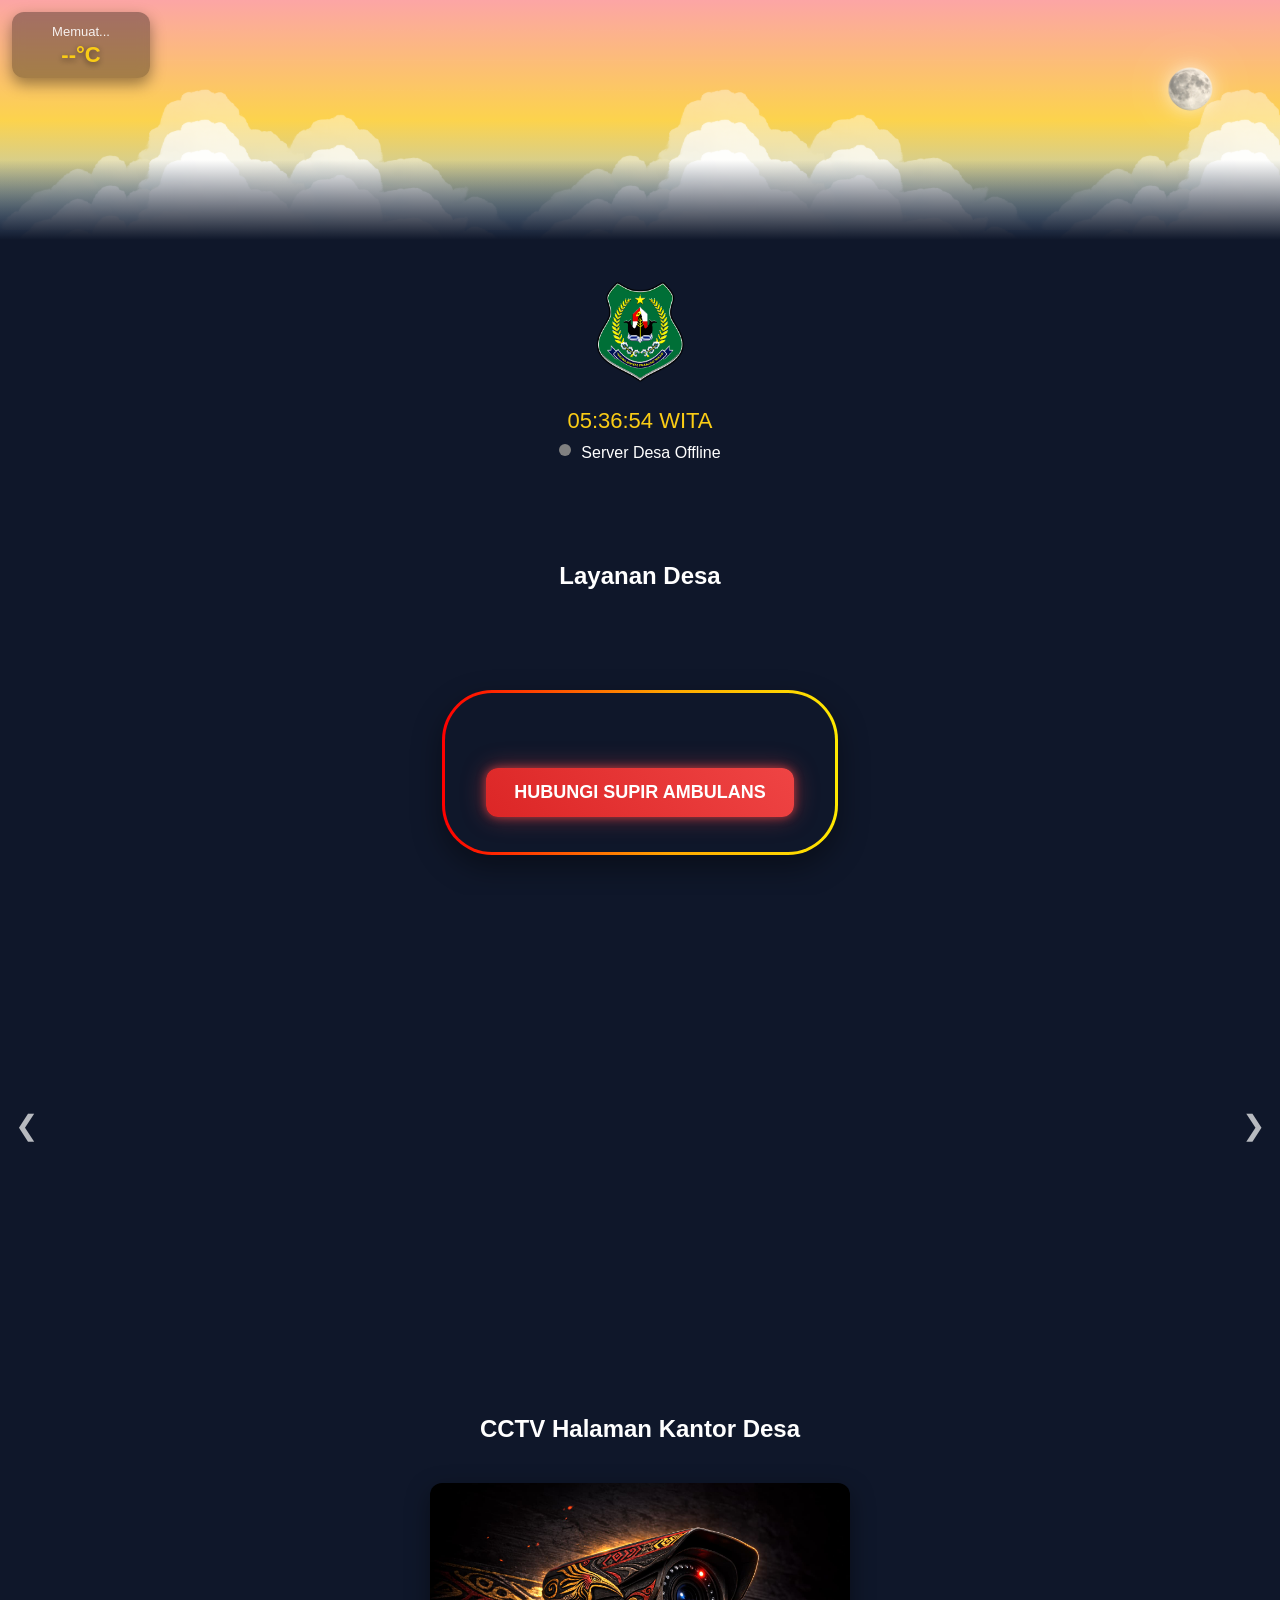
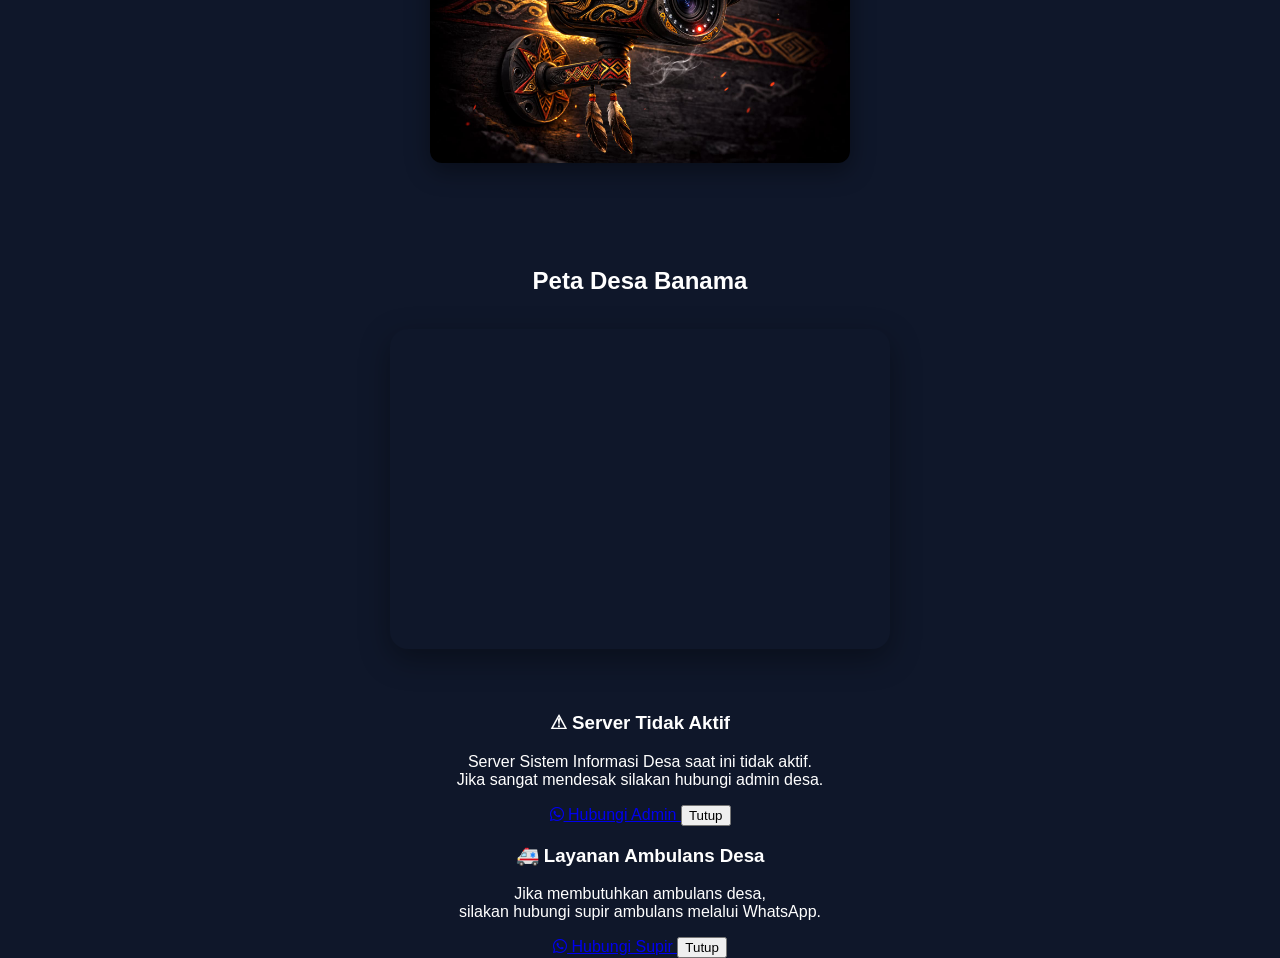
==== index.html @ 16153843 "Add files via upload" ====
<!DOCTYPE html>
<html lang="id">

<head>
<link href="https://fonts.googleapis.com/css2?family=Bebas+Neue&display=swap" rel="stylesheet">
<link href="https://fonts.googleapis.com/css2?family=Poppins:wght@400;600;700&display=swap" rel="stylesheet">

<meta charset="UTF-8">
<meta name="viewport" content="width=device-width, initial-scale=1.0">

<title>Portal Desa Banama</title>

<link rel="stylesheet" href="css/style.css">
<link rel="stylesheet" href="css/ambulance.css">

<link rel="stylesheet"
href="https://cdnjs.cloudflare.com/ajax/libs/font-awesome/6.5.0/css/all.min.css">

</head>

<body>

<!-- SMART SKY -->
<div id="sky">

<div id="weather-widget">
<div id="weather-text">Memuat...</div>
<div id="temperature">--°C</div>
</div>

<img src="assets/img/sun.webp" id="sun">
<img src="assets/img/moon.webp" id="moon">

<div class="cloud cloud-back"></div>
<div class="cloud cloud-mid"></div>
<div class="cloud cloud-front"></div>

<div id="rain"></div>
<div id="lightning"></div>
<div id="stars"></div>

</div>

<!-- HEADER -->

<header class="hero fade-up">

<a href="#" id="logoAdmin">
<img src="assets/img/logo.png" id="logo" width="150">
</a>

<h1 id="desaTitle"></h1>

<p id="desaSlogan"></p>

<div id="jam-wita"></div>

<div class="server-status">
    <span id="server-lamp" class="server-offline"></span>
    <span id="server-text">Cek server...</span>
</div>

</header>

<!-- DASHBOARD -->

<section class="dashboard fade-up">

<h2 class="section-title">
Layanan Desa
</h2>

<div class="app-grid" id="appGrid"></div>


<div id="login-menu" class="login-menu">

<a href="https://desa.banama.my.id/siteman">
Login Admin
</a>

<a href="https://desa.banama.my.id/layanan">
Login Warga
</a>

</div>

</section>

<!-- AMBULANCE -->

<section class="ambulance-section fade-up">

<div id="ambulance-banner">

    <h3 id="ambulanceTitle"></h3>
    <p id="ambulanceText"></p>

<button id="call-ambulance">
Hubungi Supir Ambulans
</button>

<audio id="ambulanceSound">
<source src="assets/sound/siren.mp3" type="audio/mpeg">
</audio>

</div>

</section>

<!-- BANNER -->

<section class="banner-slider">

    <div class="slides" id="bannerSlides"></div>

<div class="slider-arrow left">&#10094;</div>
<div class="slider-arrow right">&#10095;</div>

<div class="dots"></div>

</section>

<!-- BERITA -->

<section id="berita" class="fade-up">

<h2 class="section-title">
Berita Desa
</h2>

<div id="berita-list"></div>

</section>

<!-- CCTV -->

<section id="cctv" class="fade-up">

<h2 class="section-title">
CCTV Halaman Kantor Desa
</h2>

<img src="assets/img/cctv-placeholder.jpg">

</section>

<!-- PETA -->

<section id="peta" class="fade-up">

<h2 class="section-title">
Peta Desa Banama
</h2>

<iframe
src="https://www.google.com/maps?q=Banama,Kapuas,Kalimantan%20Tengah&output=embed">
</iframe>

</section>

<footer class="fade-up">

    <p id="footerText"></p>
    <p id="copyright"></p>

</footer>

<div id="adminPopup" class="popup-admin">

<div class="popup-box">

<h3>⚠ Server Tidak Aktif</h3>

<p>
Server Sistem Informasi Desa saat ini tidak aktif.<br>
Jika sangat mendesak silakan hubungi admin desa.
</p>

<div class="popup-buttons">

<a href="https://wa.me/6285248555550" class="wa-admin">
<i class="fa-brands fa-whatsapp"></i> Hubungi Admin
</a>

<button class="close-popup" id="closePopup">
Tutup
</button>

</div>

</div>

</div>

<div id="ambulancePopup" class="popup-admin">

<div class="popup-box">

<h3>🚑 Layanan Ambulans Desa</h3>

<p>
Jika membutuhkan ambulans desa,<br>
silakan hubungi supir ambulans melalui WhatsApp.
</p>

<div class="popup-buttons">

<a href="https://wa.me/6285248555550" class="wa-admin">
<i class="fa-brands fa-whatsapp"></i> Hubungi Supir
</a>

<button class="close-popup" id="closeAmbulance">
Tutup
</button>

</div>

</div>

</div>

<audio id="banamaSong">
<source src="assets/sound/Banama_Desa_Tercinta.mp3" type="audio/mpeg">
</audio>

<script src="js/settings.js"></script>
<script src="js/app-loader.js"></script>

<script src="js/main.js"></script>
<script src="js/server.js"></script>
<script src="js/berita.js"></script>
<script src="js/scroll.js"></script>
<script src="js/cuaca.js"></script>

</body>
</html>
---- css/style.css ----
/* =========================
SMART SKY
========================= */
#sky{
position:relative;
height:240px;
transition:background 8s linear;
background:linear-gradient(
to bottom,
#6db7ff 0%,
#8ecaff 25%,
#6aa4e8 45%,
#3f6fb3 65%,
#1e3a6d 85%,
#0f172a 100%
);

overflow:hidden;
}
#sky::after{
content:"";
position:absolute;
bottom:0;
left:0;
width:100%;
height:80px;

background:linear-gradient(
to bottom,
rgba(15,23,42,0),
rgba(15,23,42,1)
);
}

/* matahari */

#sun{
position:absolute;
width:70px;

left:0;
top:0;

filter:drop-shadow(0 0 25px #facc15);
transition:all 2s linear;
}

/* bulan */

#moon{
position:absolute;
width:60px;
border-radius:50%;

filter:
drop-shadow(0 0 8px rgba(255,255,255,0.6))
drop-shadow(0 0 20px rgba(255,255,255,0.3));

opacity:0.9;
}

/* =========================
CLOUD LAYERS
========================= */

.cloud{
position:absolute;
width:220%;
height:200px; /* dinaikkan supaya awan tidak terpotong */

background:url('../assets/img/cloud.webp') repeat-x;
background-size:520px;
mix-blend-mode:screen;
opacity:0;
filter:blur(0.5px);
}

/* awan belakang */

.cloud-back{
top:30px;
animation:cloudRight 180s linear infinite;
opacity:0.4;
}

/* awan tengah */

.cloud-mid{
top:60px;
animation:cloudLeft 120s linear infinite;
opacity:0.7;
}

/* awan depan */

.cloud-front{
top:90px;
animation:cloudRight 70s linear infinite;
opacity:0.9;
}

/* arah kiri */

@keyframes cloudLeft{
0%{transform:translateX(0)}
100%{transform:translateX(-50%)}
}

/* arah kanan */

@keyframes cloudRight{
0%{transform:translateX(-50%)}
100%{transform:translateX(0)}
}

/* bintang */

#stars{
position:absolute;
width:100%;
height:100%;
display:none;
}
#rain{
position:absolute;
width:100%;
height:100%;
display:none;
pointer-events:none;
filter:brightness(0.6);
}

.raindrop{
position:absolute;
width:2px;
height:12px;
background:rgba(255,255,255,0.6);
animation:rainFall linear infinite;
}

@keyframes rainFall{

0%{transform:translateY(-100px)}
100%{transform:translateY(300px)}

}

/* =========================
BODY
========================= */

body{
font-family:Arial;
margin:0;
background:#0f172a;
color:white;
text-align:center;
}

.logo{
width:90px;
margin-top:20px;
}
.hero{
padding:40px 20px;
}

#jam-wita{
font-size:22px;
margin-top:10px;
color:#facc15;
}

/* =========================
SERVER STATUS
========================= */

.server-status{
display:flex;
justify-content:center;
gap:10px;
margin-top:10px;
}

#server-lamp{
width:12px;
height:12px;
border-radius:50%;
background:gray;
}

.server-online{
background:#22c55e;
}

.server-offline{
background:#ef4444;
}

/* =========================
DASHBOARD
========================= */

.dashboard{
padding:40px 20px;
}

.app-grid{
display:grid;
grid-template-columns:repeat(3,1fr);
gap:20px;
max-width:500px;
margin:auto;
}

.app-card{
background:white;
color:black;
padding:20px;
border-radius:15px;
text-decoration:none;
display:flex;
flex-direction:column;
align-items:center;
gap:8px;
}

.app-card img{
width:40px;
}

.login-menu{
display:none;
margin-top:20px;
}

.login-menu a{
display:block;
background:#0ea5e9;
color:white;
padding:10px;
margin:6px auto;
width:200px;
border-radius:10px;
text-decoration:none;
}


/* =========================
BERITA
========================= */

#berita{
padding:40px 20px;
}

#berita-list{
display:grid;
gap:20px;
}

.berita-item{
background:white;
color:black;
padding:20px;
border-radius:10px;
}

/* =========================
PETA
========================= */

#peta iframe{
width:100%;
height:350px;
border:0;
}



/* =========================
SCROLL ANIMATION
========================= */

.fade-left{
opacity:0;
transform:translateX(-80px);
transition:all .8s ease;
}

.fade-right{
opacity:0;
transform:translateX(80px);
transition:all .8s ease;
}

.fade-up{
opacity:0;
transform:translateY(80px);
transition:all .8s ease;
}

.show{
opacity:1;
transform:translateX(0) translateY(0);
}

/* =========================
RESPONSIVE HP
========================= */

@media(max-width:600px){

.app-grid{
grid-template-columns:repeat(2,1fr);
}

.slides img{
height:auto;
}
.banner-slider::-webkit-scrollbar{
display:none;
}
}
#lightning{
position:absolute;
top:0;
left:0;
width:100%;
height:100%;
pointer-events:none;
background:white;
opacity:0;
}

.flash{
animation:lightningFlash 0.3s ease;
}

@keyframes lightningFlash{

0%{opacity:0}
40%{opacity:0.9}
100%{opacity:0}

}
/* =========================
WEATHER WIDGET
========================= */

#weather-widget{
position:absolute;
top:12px;
left:12px;

background:rgba(0,0,0,0.35);
padding:10px 14px;

border-radius:12px;

backdrop-filter:blur(6px);

color:white;
font-family:Arial;

box-shadow:0 6px 15px rgba(0,0,0,0.4);

z-index:20;

min-width:110px;
}

/* nama desa */
#desa-name{
font-size:13px;
font-weight:600;
opacity:0.85;
}

/* kondisi */
#weather-text{
font-size:13px;
margin-top:2px;
opacity:0.9;
}

/* suhu */
#temperature{
font-size:22px;
font-weight:bold;
margin-top:3px;

color:#facc15;

text-shadow:0 2px 6px rgba(0,0,0,0.5);
}
/* area logo */

#logo-area{
display:flex;
justify-content:center;
align-items:center;
gap:15px;
margin-top:20px;
}

/* logo desa */

#logo{
width:90px;
}

/* burung kalteng */

#burung-kalteng{
width:80px;
opacity:0.95;
}


/* =========================
BANNER SLIDER
========================= */

.banner-slider{
width:100%;
height:460px;
position:relative;
overflow:hidden;

/* samakan dengan background web */

background:#0f172a;
}

.slides{
position:relative;
width:100%;
height:100%;
}

.slides img{
position:absolute;
top:0;
left:0;

width:100%;
height:100%;

object-fit:contain;

opacity:0;
transition:opacity 1s ease;
}

.slides img.active{
opacity:1;
}

/* =========================
SLIDER DOTS
========================= */

.dots{
position:absolute;
bottom:15px;
left:50%;
transform:translateX(-50%);
display:flex;
gap:8px;
}

.dot{
width:10px;
height:10px;
border-radius:50%;
background:rgba(255,255,255,0.4);
cursor:pointer;
transition:0.3s;
}

.dot.active{
background:white;
transform:scale(1.2);
}/* =========================
SLIDER ARROW
========================= */

.slider-arrow{
position:absolute;
top:50%;
transform:translateY(-50%);
font-size:28px;   /* lebih kecil */
color:white;
cursor:pointer;
user-select:none;
z-index:5;
transition:0.2s;
opacity:0.7;
}

/* posisi */

.slider-arrow.left{
left:15px;
}

.slider-arrow.right{
right:15px;
}

/* hover halus */

.slider-arrow:hover{
opacity:1;
transform:translateY(-50%) scale(1.15);
}
/* =========================
AMBULANCE BUTTON
========================= */

#call-ambulance{

background:linear-gradient(45deg,#dc2626,#ef4444);

color:white;

border:none;

padding:14px 28px;

border-radius:12px;

font-size:18px;

font-weight:700;

text-transform:uppercase;

cursor:pointer;

box-shadow:
0 0 10px rgba(239,68,68,0.7),
0 0 25px rgba(239,68,68,0.4);

animation:ambulancePulse 1.6s infinite;

}

/* tombol WA disembunyikan dulu */

#wa-btn{

display:none;

margin-top:15px;

background:#16a34a;

color:white;

padding:12px 26px;

border-radius:10px;

text-decoration:none;

font-weight:bold;

display:none;

}

/* animasi denyut */

@keyframes ambulancePulse{

0%{
transform:scale(1);
}

50%{
transform:scale(1.06);
}

100%{
transform:scale(1);
}

}
/* =========================
CCTV
========================= */

#cctv{
padding:40px 20px;
text-align:center;
}

#cctv img{

width:100%;
max-width:420px;

border-radius:12px;

box-shadow:0 8px 25px rgba(0,0,0,0.4);

margin-top:20px;

}
/* =========================
AMBULANCE DRIVE
========================= */

#ambulance{

position:fixed;

bottom:20px;

/* mulai dari luar kanan layar */

right:-150px;

z-index:50;

animation:ambulanceRun 12s linear infinite;

}

/* ukuran gambar */

#ambulance img{

width:90px;

filter:drop-shadow(0 0 8px red);

}

/* animasi jalan */

@keyframes ambulanceRun{

0%{
right:-150px;
}

100%{
right:110%;
}

}
/* =========================
PETA DESA
========================= */

#peta{

padding:40px 20px;

text-align:center;

}

#peta iframe{

width:100%;

max-width:500px;

height:320px;

border:0;

border-radius:18px;

box-shadow:
0 10px 30px rgba(0,0,0,0.35);

overflow:hidden;

margin-top:15px;

}

/* tombol buka maps */

#peta a{

display:inline-block;

margin-top:12px;

background:#2563eb;

color:white;

padding:10px 18px;

border-radius:10px;

text-decoration:none;

font-weight:600;

box-shadow:0 5px 15px rgba(0,0,0,0.3);

}
---- css/ambulance.css ----
/* =========================
AMBULANCE RGB BORDER
========================= */

#ambulance-banner{
position:relative;

max-width:340px;
margin:40px auto;

padding:35px 25px;

border-radius:50px;

color:white;

font-family:'Poppins',sans-serif;

text-align:center;

background:#0f172a;

border:3px solid transparent;

/* RGB border */

background-image:
linear-gradient(#0f172a,#0f172a),
linear-gradient(
90deg,
red,
orange,
yellow,
lime,
cyan,
blue,
violet,
red
);

background-origin:border-box;
background-clip:padding-box,border-box;

background-size:100% 100%,400% 100%;

animation:rgbBorder 6s linear infinite;

box-shadow:0 12px 30px rgba(0,0,0,0.4);
}

@keyframes rgbBorder{

0%{
background-position:0 0,0% 50%;
}

100%{
background-position:0 0,400% 50%;
}

}

/* teks */

#ambulance-banner{
font-family:'Poppins',sans-serif;
}

/* judul */

#ambulance-banner h3{

font-size:30px;

font-weight:700;

letter-spacing:1px;

margin-bottom:18px;

}

/* isi */

#ambulance-banner p{

font-size:20px;

line-height:1.7;

opacity:0.9;

margin-bottom:25px;

}

/* tombol */

#ambulance-banner a{

font-size:18px;

font-weight:600;

padding:14px 28px;

}
/* =========================
AMBULANCE TITLE FONT
========================= */

#ambulance-banner h3{

font-family:'Bebas Neue',sans-serif;

font-size:40px;

letter-spacing:2px;

text-transform:uppercase;

margin-bottom:18px;

}
/* =========================
AMBULANCE TITLE SIREN
========================= */

#ambulance-banner h3{

font-family:'Bebas Neue',sans-serif;

font-size:40px;

letter-spacing:2px;

text-transform:uppercase;

margin-bottom:18px;

animation:ambulanceLight 1.2s infinite;

}

/* efek lampu ambulans */

@keyframes ambulanceLight{

0%{
color:white;
text-shadow:
0 0 5px red,
0 0 10px red,
0 0 20px red;
}

50%{
color:white;
text-shadow:
0 0 5px #00eaff,
0 0 10px #00eaff,
0 0 20px #00eaff;
}

100%{
color:white;
text-shadow:
0 0 5px red,
0 0 10px red,
0 0 20px red;
}

}
/* =========================
AMBULANCE BUTTON ANIMATION
========================= */

#ambulance-banner a{

display:inline-block;

font-family:'Poppins',sans-serif;

font-size:18px;

font-weight:700;

text-transform:uppercase;

letter-spacing:1px;

padding:14px 30px;

border-radius:12px;

text-decoration:none;

color:white;

background:linear-gradient(45deg,#dc2626,#ef4444);

box-shadow:
0 0 10px rgba(239,68,68,0.7),
0 0 25px rgba(239,68,68,0.5);

animation:ambulancePulse 1.6s infinite;

transition:all 0.3s ease;

}

/* efek hover */

#ambulance-banner a:hover{

transform:scale(1.08);

box-shadow:
0 0 20px rgba(239,68,68,0.9),
0 0 40px rgba(239,68,68,0.7);

}

/* animasi denyut */

@keyframes ambulancePulse{

0%{
transform:scale(1);
box-shadow:
0 0 8px rgba(239,68,68,0.6),
0 0 20px rgba(239,68,68,0.4);
}

50%{
transform:scale(1.06);
box-shadow:
0 0 18px rgba(239,68,68,1),
0 0 35px rgba(239,68,68,0.8);
}

100%{
transform:scale(1);
box-shadow:
0 0 8px rgba(239,68,68,0.6),
0 0 20px rgba(239,68,68,0.4);
}

}
/* =========================
WA BUTTON HIDDEN
========================= */

#wa-btn{
display:none;
}
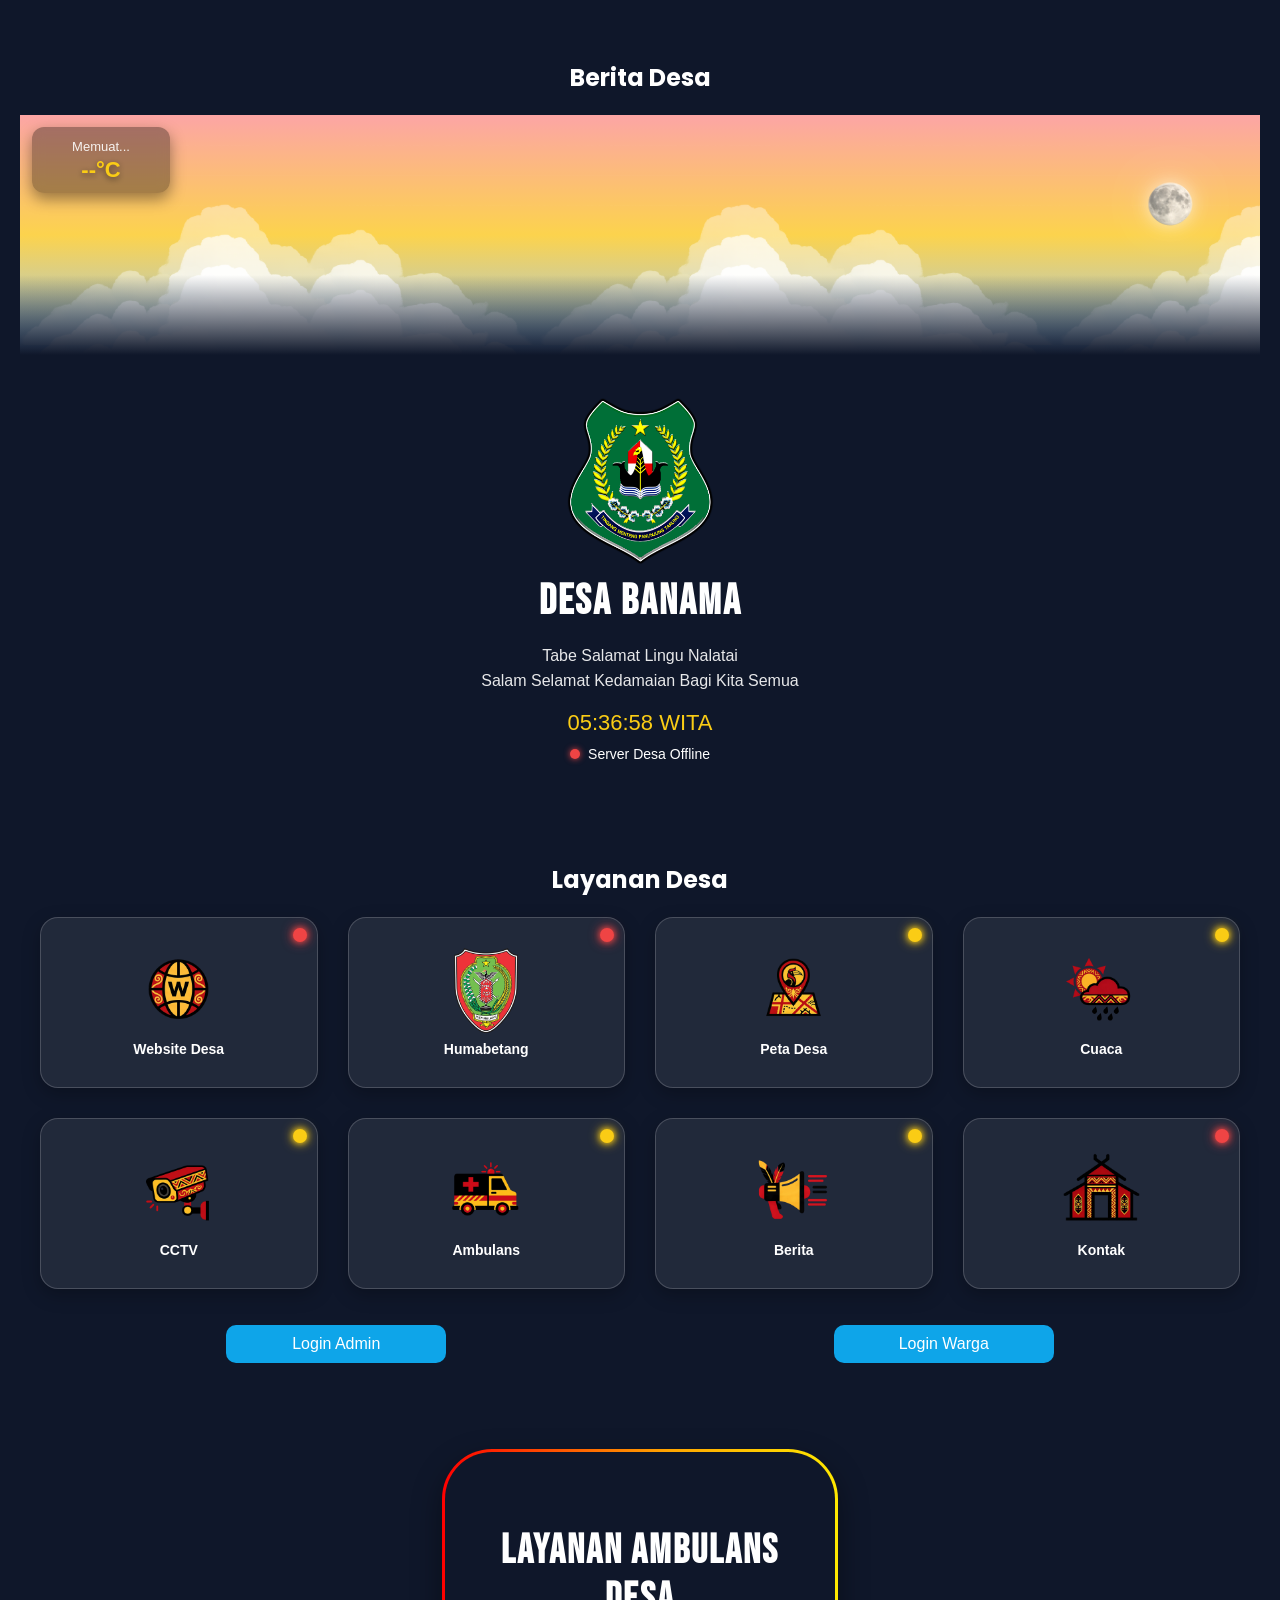
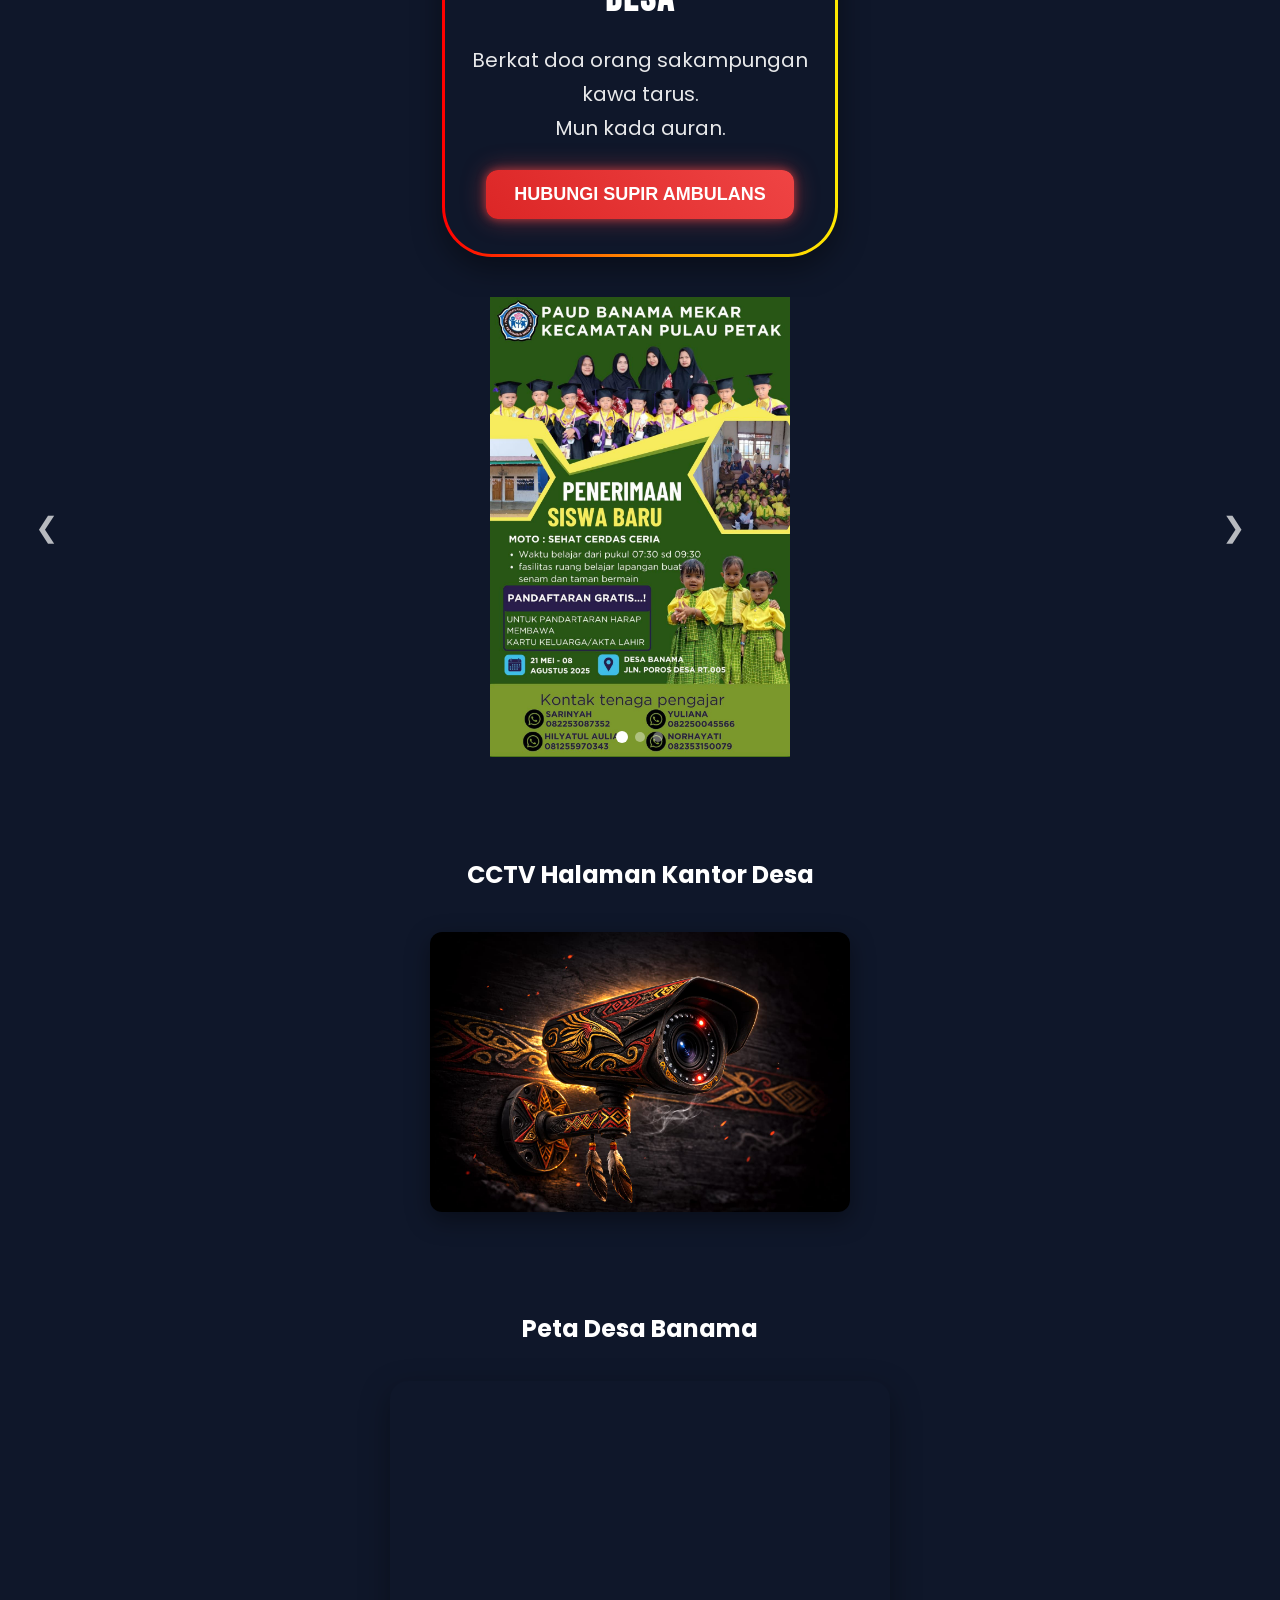
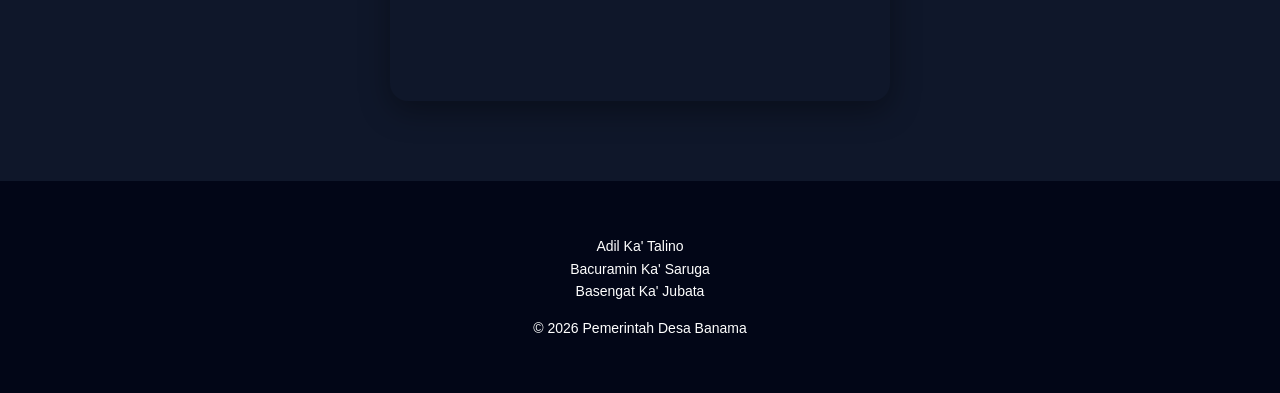
==== commit c1f1b5a4: "Update index.html" ====
--- a/index.html
+++ b/index.html
@@ -1,4 +1,11 @@
-<!DOCTYPE html>
+
+<!-- BERITA -->
+
+<section id="berita" class="fade-up">
+
+<h2 class="section-title">
+Berita Desa
+</h2><!DOCTYPE html>
 <html lang="id">
 
 <head>
@@ -121,13 +128,6 @@
 
 </section>
 
-<!-- BERITA -->
-
-<section id="berita" class="fade-up">
-
-<h2 class="section-title">
-Berita Desa
-</h2>
 
 <div id="berita-list"></div>
 
@@ -226,12 +226,11 @@
 
 <script src="js/settings.js"></script>
 <script src="js/app-loader.js"></script>
-
 <script src="js/main.js"></script>
 <script src="js/server.js"></script>
 <script src="js/berita.js"></script>
 <script src="js/scroll.js"></script>
 <script src="js/cuaca.js"></script>
-
+<script src="js/clock.js"></script>
 </body>
-</html>+</html>
--- a/css/style.css
+++ b/css/style.css
@@ -171,32 +171,52 @@
 color:#facc15;
 }
 
-/* =========================
-SERVER STATUS
-========================= */
-
-.server-status{
-display:flex;
-justify-content:center;
-gap:10px;
-margin-top:10px;
-}
-
-#server-lamp{
-width:12px;
-height:12px;
-border-radius:50%;
-background:gray;
-}
-
-.server-online{
-background:#22c55e;
-}
-
-.server-offline{
-background:#ef4444;
-}
-
+
+/* =========================
+STATUS LAYANAN (CARD)
+========================= */
+
+.app-card{
+    position:relative;
+    }
+    
+    .card-status{
+    position:absolute;
+    top:10px;
+    right:10px;
+    
+    width:14px;
+    height:14px;
+    
+    border-radius:50%;
+    
+    background:#9ca3af;
+    
+    box-shadow:0 0 0 2px white;
+    
+    pointer-events:none;
+    }
+    
+    .card-online{
+    background:#22c55e;
+    box-shadow:
+    0 0 6px #22c55e,
+    0 0 12px #22c55e;
+    }
+    
+    .card-warning{
+    background:#facc15;
+    box-shadow:
+    0 0 6px #facc15,
+    0 0 12px #facc15;
+    }
+    
+    .card-offline{
+    background:#ef4444;
+    box-shadow:
+    0 0 6px #ef4444,
+    0 0 12px #ef4444;
+    }
 /* =========================
 DASHBOARD
 ========================= */
@@ -214,19 +234,39 @@
 }
 
 .app-card{
-background:white;
-color:black;
-padding:20px;
-border-radius:15px;
-text-decoration:none;
-display:flex;
-flex-direction:column;
-align-items:center;
-gap:8px;
-}
+
+    background:rgba(255,255,255,0.08);
+    
+    backdrop-filter:blur(12px);
+    -webkit-backdrop-filter:blur(12px);
+    
+    border:1px solid rgba(255,255,255,0.18);
+    
+    color:white;
+    
+    padding:20px;
+    border-radius:16px;
+    
+    text-decoration:none;
+    
+    display:flex;
+    flex-direction:column;
+    align-items:center;
+    gap:8px;
+    
+    box-shadow:
+    0 10px 25px rgba(0,0,0,0.35);
+    
+    transition:transform .15s ease,
+    box-shadow .15s ease;
+    
+    }
 
 .app-card img{
-width:40px;
+width:75px;
+height:75px;
+object-fit:contain;
+gap:12px;
 }
 
 .login-menu{
@@ -245,7 +285,6 @@
 text-decoration:none;
 }
 
-
 /* =========================
 BERITA
 ========================= */
@@ -275,8 +314,6 @@
 height:350px;
 border:0;
 }
-
-
 
 /* =========================
 SCROLL ANIMATION
@@ -416,7 +453,6 @@
 width:80px;
 opacity:0.95;
 }
-
 
 /* =========================
 BANNER SLIDER
@@ -609,49 +645,7 @@
 margin-top:20px;
 
 }
-/* =========================
-AMBULANCE DRIVE
-========================= */
-
-#ambulance{
-
-position:fixed;
-
-bottom:20px;
-
-/* mulai dari luar kanan layar */
-
-right:-150px;
-
-z-index:50;
-
-animation:ambulanceRun 12s linear infinite;
-
-}
-
-/* ukuran gambar */
-
-#ambulance img{
-
-width:90px;
-
-filter:drop-shadow(0 0 8px red);
-
-}
-
-/* animasi jalan */
-
-@keyframes ambulanceRun{
-
-0%{
-right:-150px;
-}
-
-100%{
-right:110%;
-}
-
-}
+
 /* =========================
 PETA DESA
 ========================= */
@@ -708,3 +702,359 @@
 box-shadow:0 5px 15px rgba(0,0,0,0.3);
 
 }
+/* =========================
+RESPONSIVE
+========================= */
+
+/* TABLET */
+@media (min-width:700px){
+
+.app-grid{
+grid-template-columns:repeat(3,1fr);
+max-width:700px;
+}
+
+}
+
+/* PC / LAPTOP / TV */
+@media (min-width:900px){
+
+.app-grid{
+grid-template-columns:repeat(4,1fr);
+max-width:1200px;
+gap:30px;
+}
+
+.app-card{
+padding:30px;
+border-radius:18px;
+}
+
+.app-card img{
+width:85px;
+height:85px;
+}
+
+}
+
+/* LAYAR BESAR / TV */
+@media (min-width:1400px){
+
+.app-grid{
+grid-template-columns:repeat(5,1fr);
+max-width:1400px;
+}
+
+}
+/* =========================
+POPUP ADMIN MODERN
+========================= */
+
+#logoAdmin img{
+width:150px;
+}
+
+.popup-admin{
+display:none;
+position:fixed;
+top:0;
+left:0;
+
+width:100vw;
+height:100vh;
+
+background:rgba(15,23,42,0.18);
+
+backdrop-filter:blur(10px);
+-webkit-backdrop-filter:blur(10px);
+
+justify-content:center;
+align-items:center;
+
+z-index:9999;
+
+/* supaya tidak ikut animasi elemen lain */
+transform:none !important;
+}
+.popup-box{
+
+background:rgba(15,23,42,0.65);
+
+backdrop-filter:blur(12px);
+-webkit-backdrop-filter:blur(12px);
+
+border:1px solid rgba(255,255,255,0.12);
+
+padding:30px;
+
+border-radius:20px;
+
+max-width:330px;
+
+text-align:center;
+
+box-shadow:
+0 20px 50px rgba(0,0,0,0.6);
+
+animation:popupFade 0.4s ease;
+
+}
+
+.popup-box h3{
+
+color:#facc15;
+
+font-size:22px;
+
+margin-top:0;
+
+}
+
+.popup-box p{
+
+font-size:14px;
+
+line-height:1.6;
+
+color:#e5e7eb;
+
+}
+
+.popup-buttons{
+
+display:flex;
+
+gap:10px;
+
+justify-content:center;
+
+margin-top:18px;
+
+flex-wrap:wrap;
+
+}
+
+.wa-admin{
+
+background:linear-gradient(45deg,#22c55e,#16a34a);
+
+padding:12px 18px;
+
+border-radius:12px;
+
+color:white;
+
+font-weight:bold;
+
+text-decoration:none;
+
+box-shadow:0 6px 18px rgba(34,197,94,0.5);
+
+}
+
+.close-popup{
+
+background:#374151;
+
+border:none;
+
+color:white;
+
+padding:10px 16px;
+
+border-radius:10px;
+
+cursor:pointer;
+
+}
+
+/* =========================
+STATUS LAYANAN
+========================= */
+
+.app-card{
+position:relative;
+}
+
+.service-status{
+position:absolute;
+
+top:10px;
+right:10px;
+
+width:14px;
+height:14px;
+
+border-radius:50%;
+
+background:#9ca3af;
+
+box-shadow:0 0 0 2px white;
+
+pointer-events:none;
+}
+
+.status-online{
+background:#22c55e;
+box-shadow:
+0 0 6px #22c55e,
+0 0 12px #22c55e;
+}
+
+.status-warning{
+background:#facc15;
+box-shadow:
+0 0 6px #facc15,
+0 0 12px #facc15;
+}
+
+.status-offline{
+background:#ef4444;
+box-shadow:
+0 0 6px #ef4444,
+0 0 12px #ef4444;
+}
+/* =========================
+CARD INTERACTION
+========================= */
+
+.app-card{
+
+transition:transform 0.15s ease,
+box-shadow 0.15s ease;
+
+box-shadow:
+0 6px 18px rgba(0,0,0,0.25);
+
+}
+
+/* hover desktop */
+
+.app-card:hover{
+
+transform:translateY(-4px);
+
+box-shadow:
+0 10px 25px rgba(0,0,0,0.35);
+
+}
+
+/* tekan HP */
+
+.app-card:active{
+
+transform:scale(0.96);
+
+box-shadow:
+0 3px 10px rgba(0,0,0,0.25);
+
+}
+
+footer{
+padding:40px 20px;
+background:#020617;
+margin-top:40px;
+font-size:14px;
+line-height:1.6;
+}
+
+h1{
+font-family:'Bebas Neue', sans-serif;
+font-size:42px;
+letter-spacing:2px;
+margin:10px 0;
+}
+
+.hero p{
+opacity:0.9;
+line-height:1.6;
+}
+
+.close-popup:hover{
+background:#4b5563;
+}
+
+.section-title{
+font-family:'Poppins',sans-serif;
+font-size:24px;
+}
+
+.app-card span{
+font-weight:600;
+font-size:14px;
+}
+.login-menu{
+    margin-top:30px;
+    display:flex;
+    gap:15px;
+    justify-content:center;
+    }
+
+    .berita-card{
+
+        display:flex;
+        gap:15px;
+        background:white;
+        border-radius:10px;
+        padding:10px;
+        margin-bottom:10px;
+        text-decoration:none;
+        color:#333;
+        
+        }
+        
+        .berita-card img{
+        
+        width:100px;
+        height:70px;
+        object-fit:cover;
+        border-radius:6px;
+        
+        }
+        
+        .berita-info h3{
+        
+        font-size:16px;
+        margin:0;
+        
+        }
+        
+        .berita-info p{
+        
+        font-size:12px;
+        color:gray;
+        
+        }
+      /* =========================
+SERVER STATUS
+========================= */
+
+.server-status{
+    display:flex;
+    justify-content:center;
+    align-items:center;
+    gap:8px;
+    margin-top:10px;
+    font-size:14px;
+    }
+    
+    #server-lamp{
+    width:10px;
+    height:10px;
+    border-radius:50%;
+    display:inline-block;
+    }
+    
+    /* server online */
+    
+    .server-online{
+    background:#22c55e;
+    box-shadow:0 0 6px #22c55e;
+    }
+    
+    /* server offline */
+    
+    .server-offline{
+    background:#ef4444;
+    box-shadow:0 0 6px #ef4444;
+    }
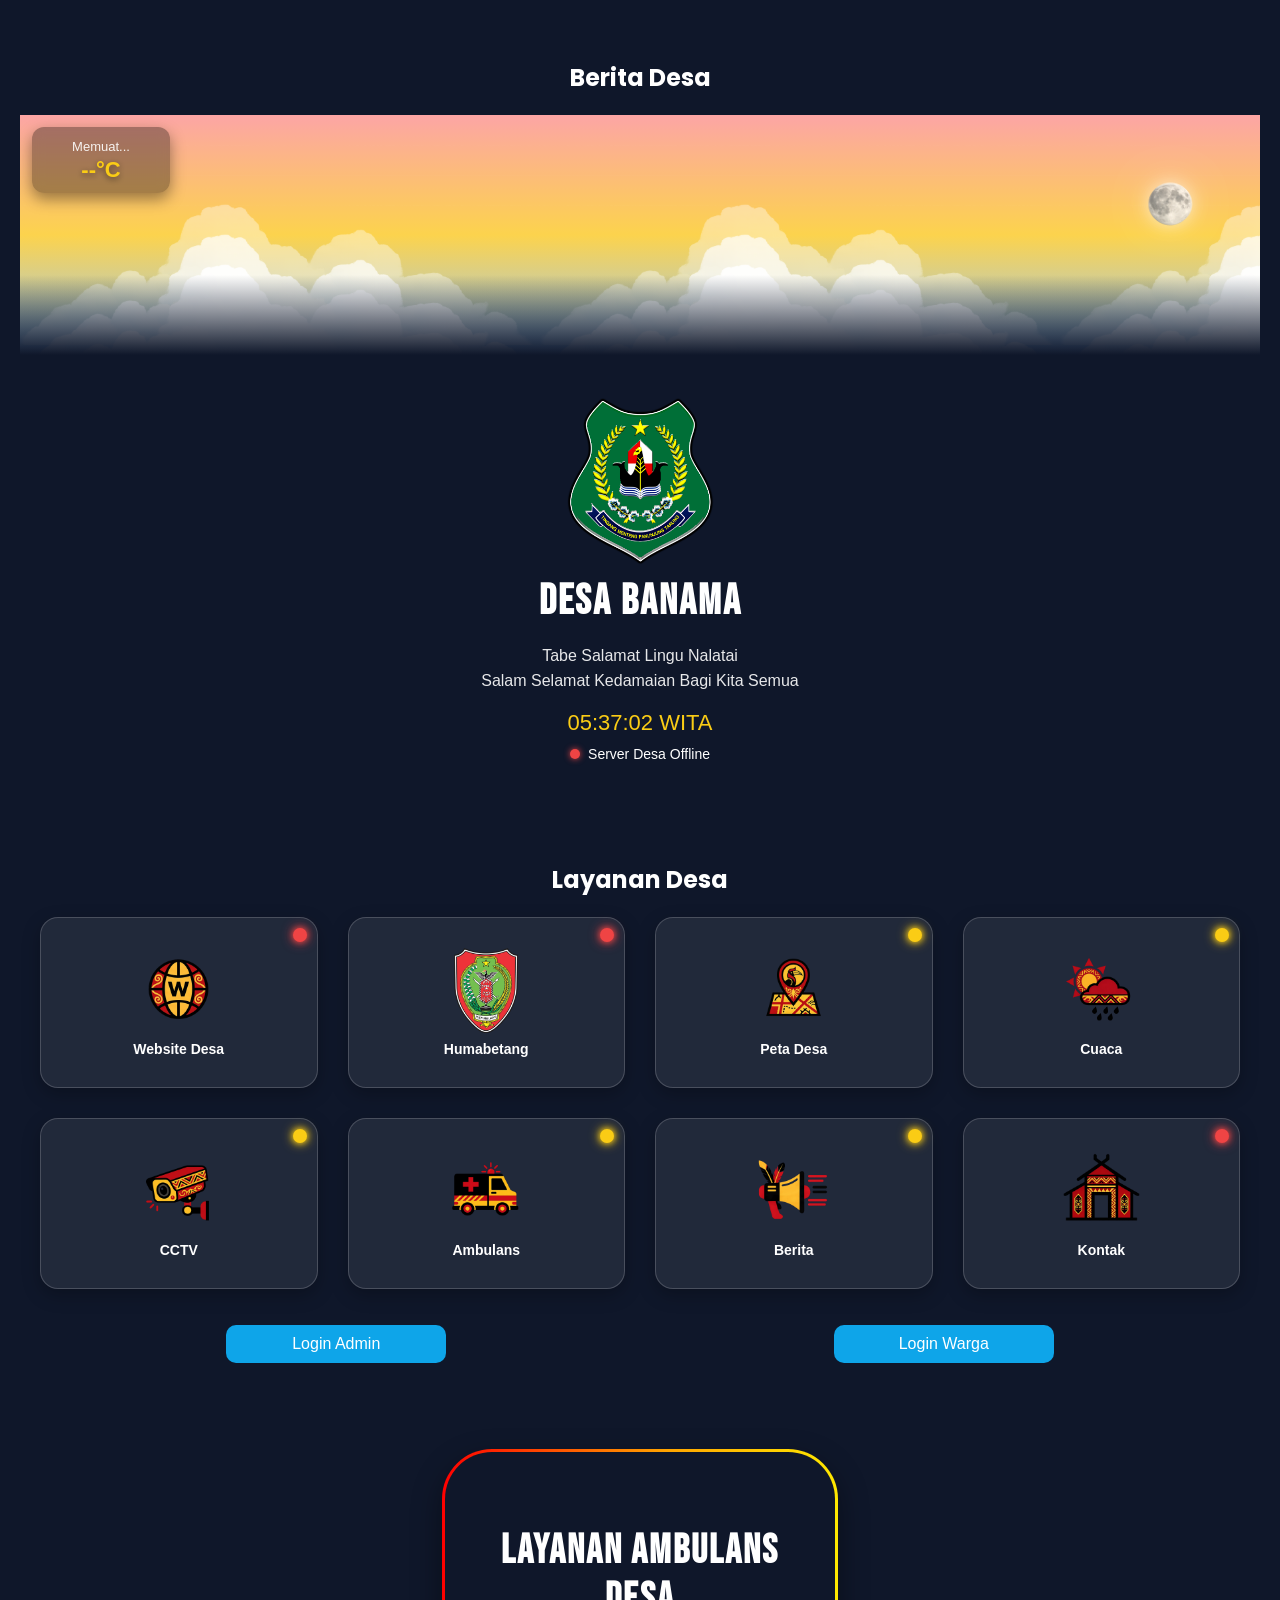
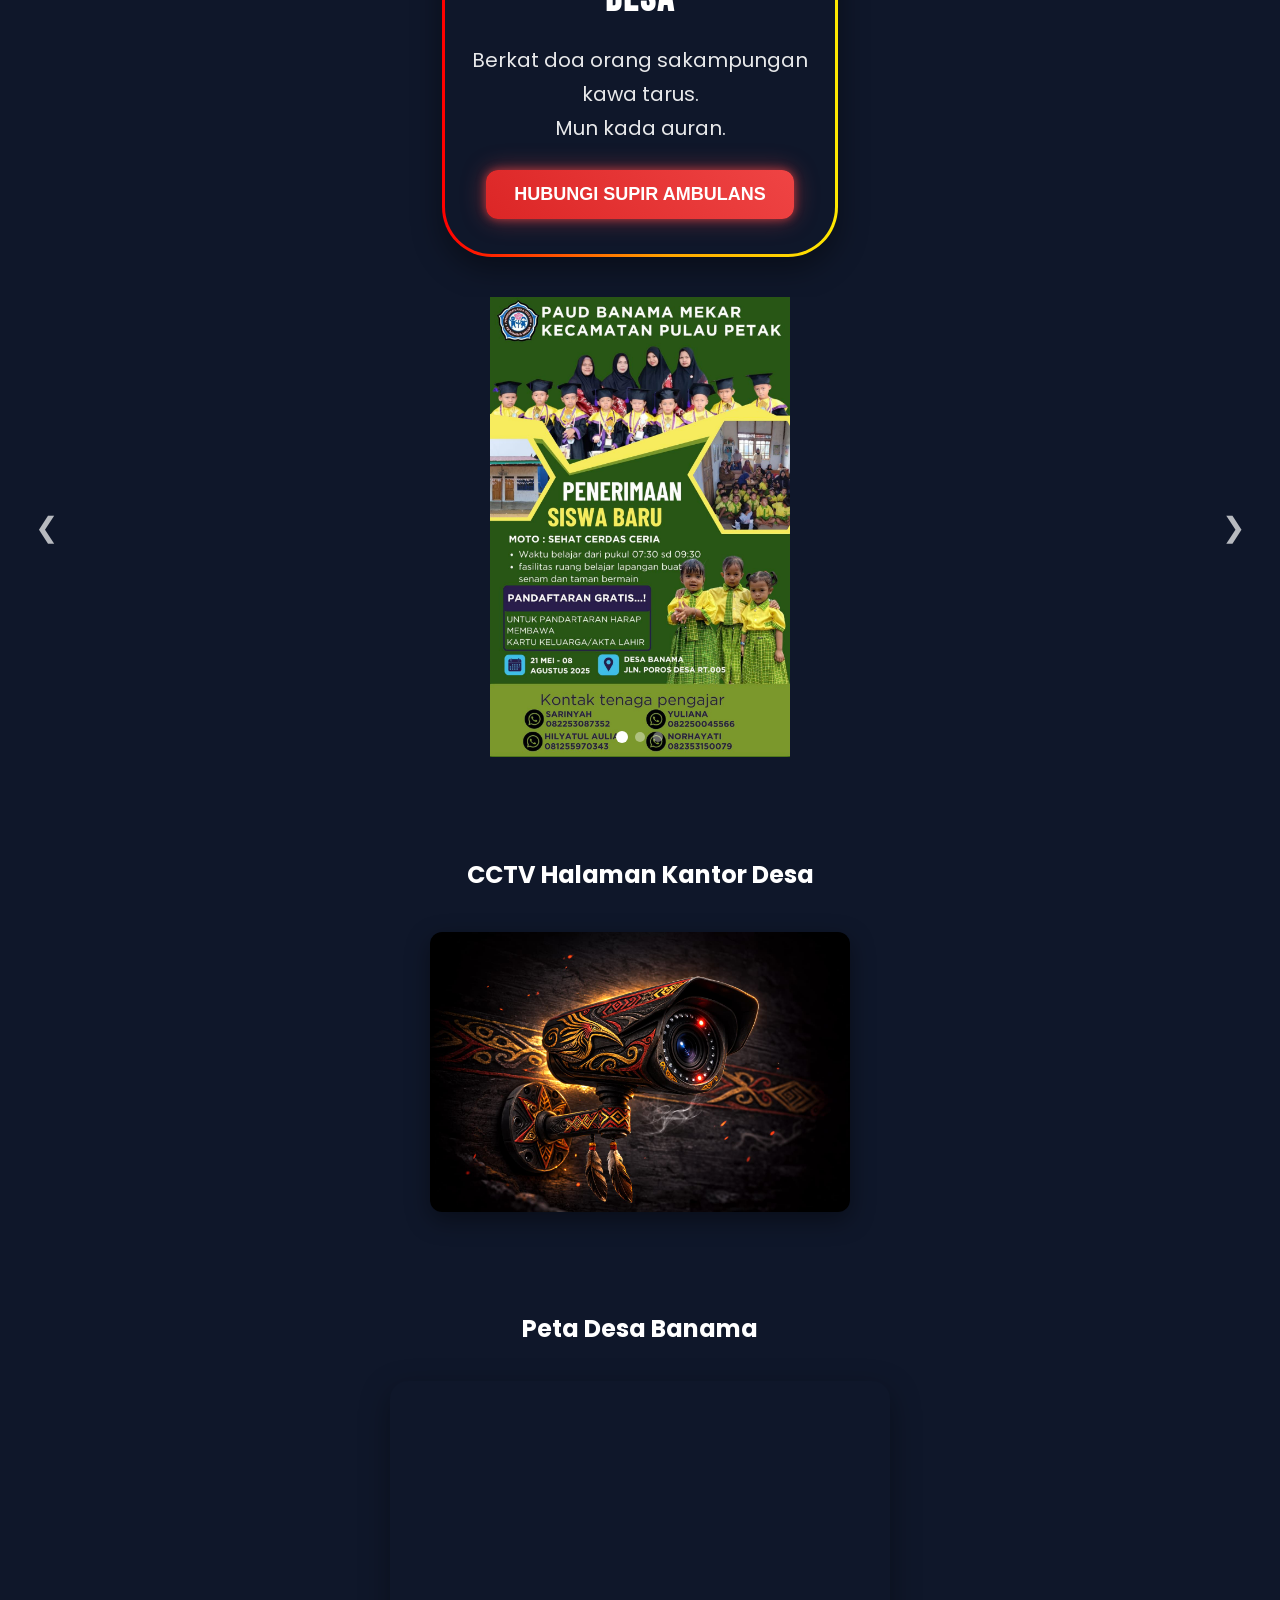
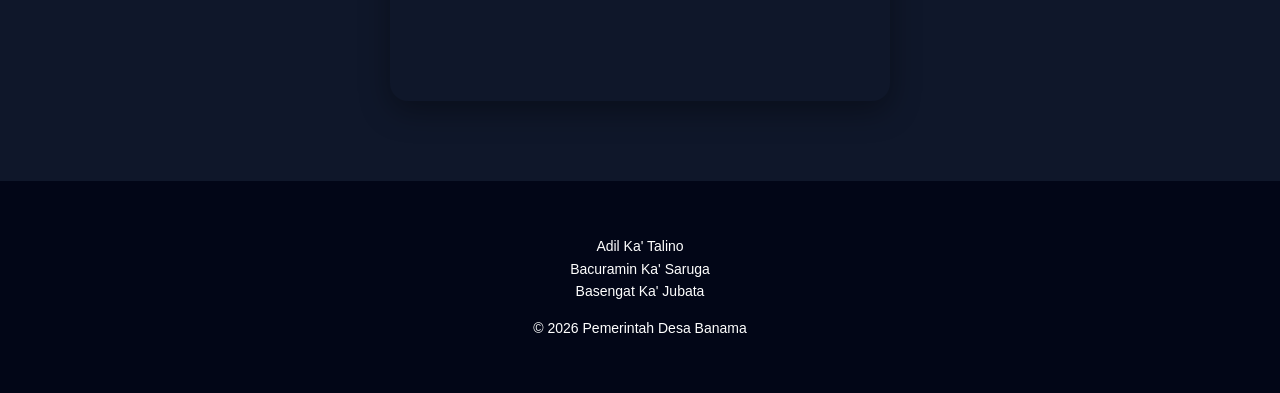
==== commit a796fd99: "Update index.html" ====
--- a/index.html
+++ b/index.html
@@ -231,6 +231,5 @@
 <script src="js/berita.js"></script>
 <script src="js/scroll.js"></script>
 <script src="js/cuaca.js"></script>
-<script src="js/clock.js"></script>
 </body>
 </html>
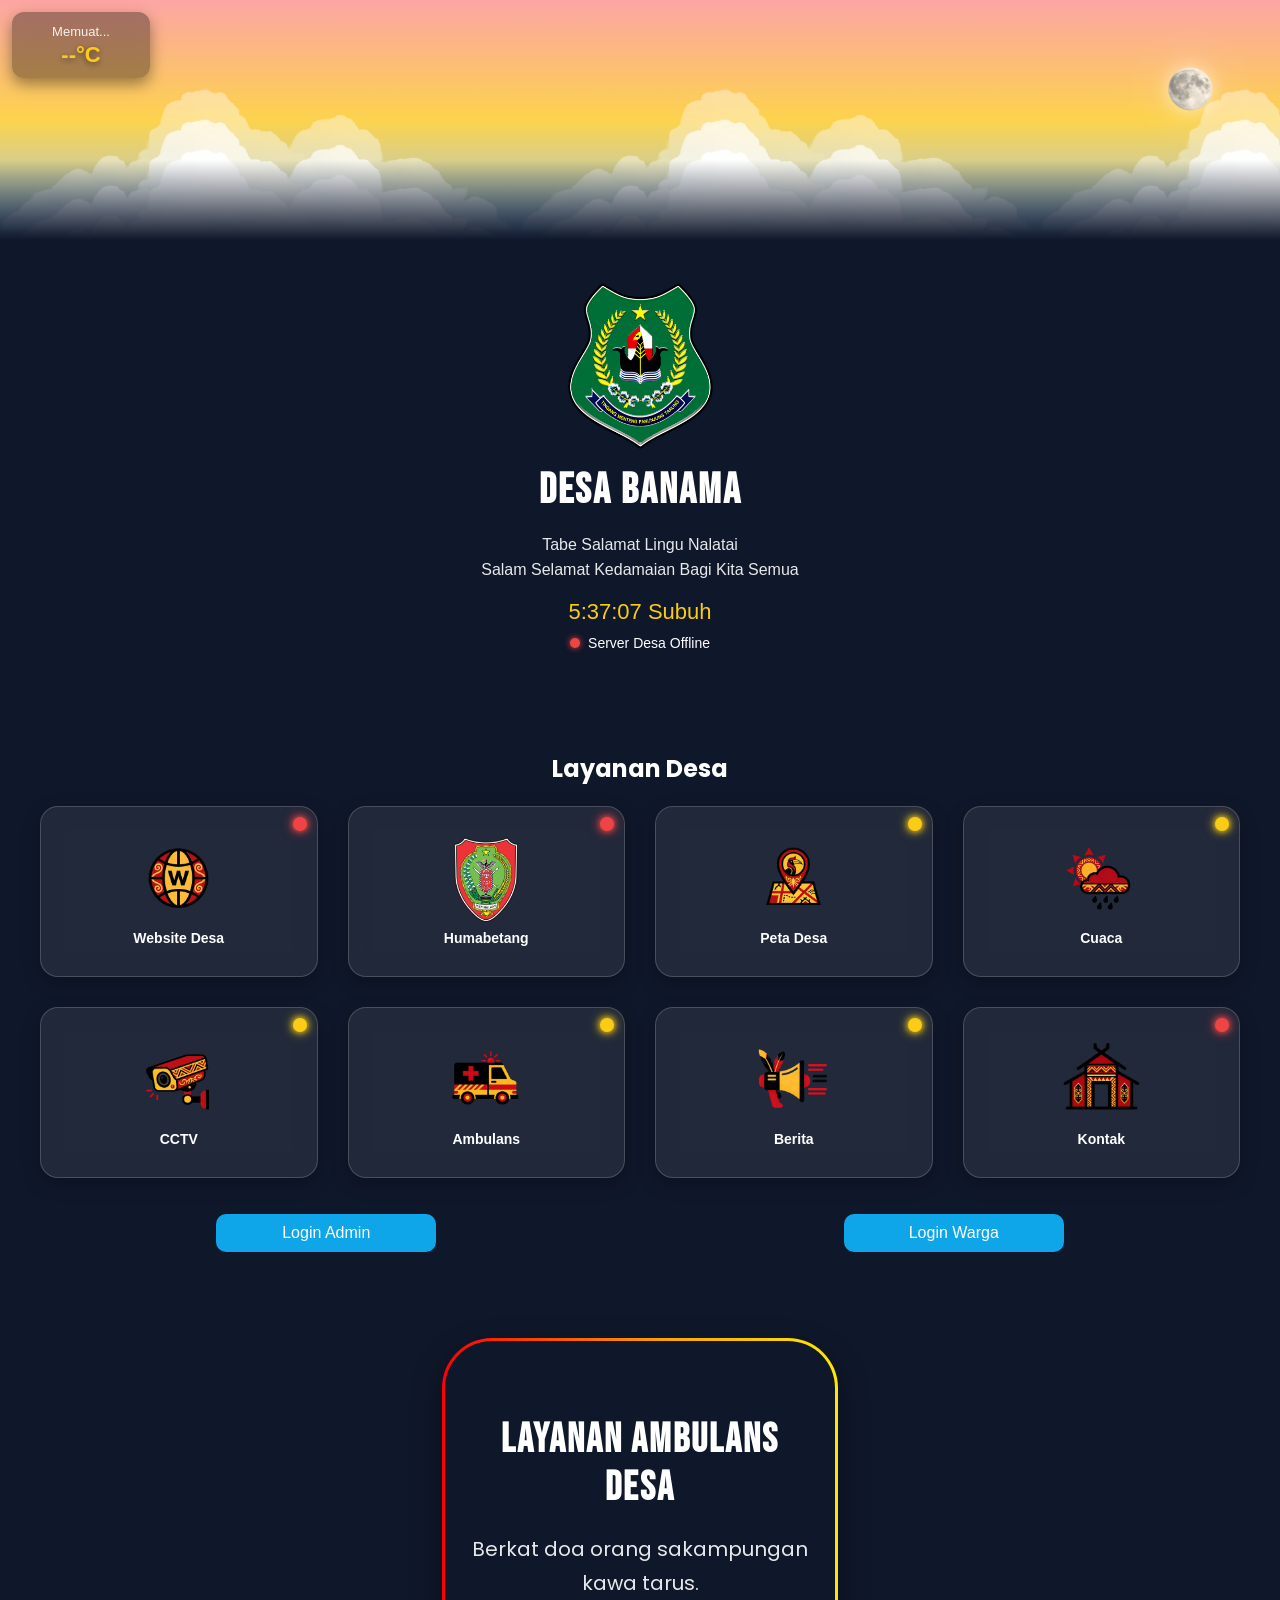
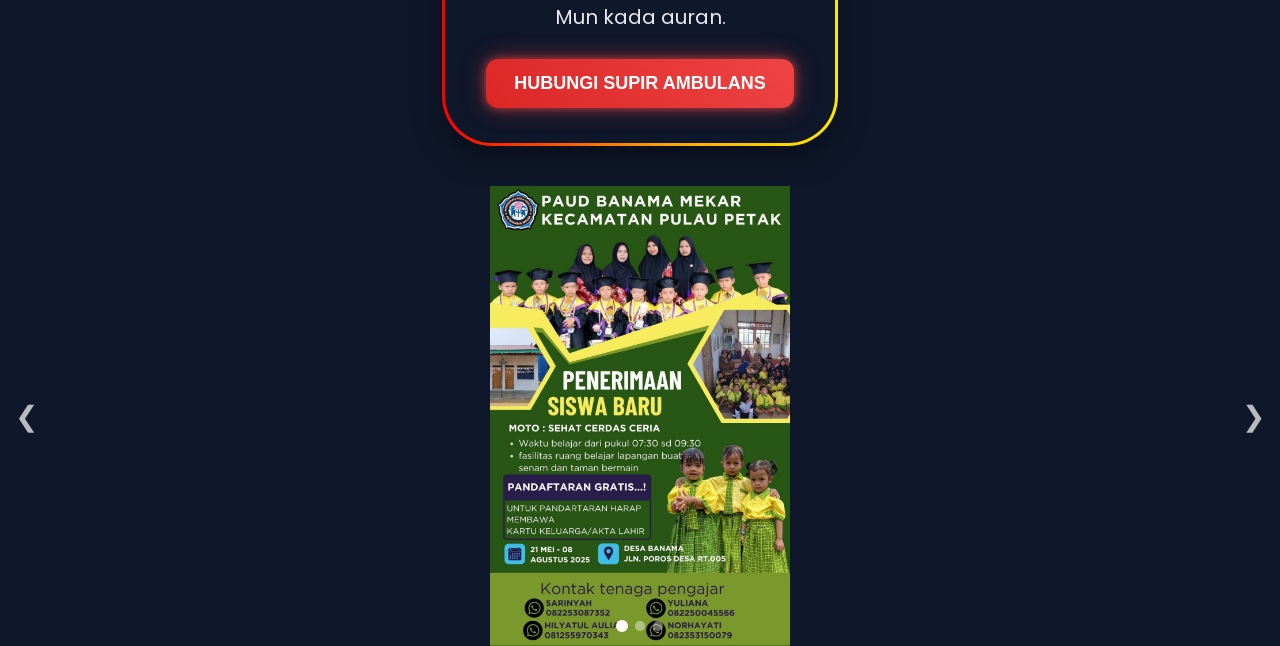
==== commit c065fecc: "Update index.html" ====
--- a/index.html
+++ b/index.html
@@ -1,11 +1,4 @@
-
-<!-- BERITA -->
-
-<section id="berita" class="fade-up">
-
-<h2 class="section-title">
-Berita Desa
-</h2><!DOCTYPE html>
+<!DOCTYPE html>
 <html lang="id">
 
 <head>
@@ -126,8 +119,11 @@
 
 <div class="dots"></div>
 
-</section>
-
+<section id="berita" class="fade-up">
+
+<h2 class="section-title">
+Berita Desa
+</h2>
 
 <div id="berita-list"></div>
 
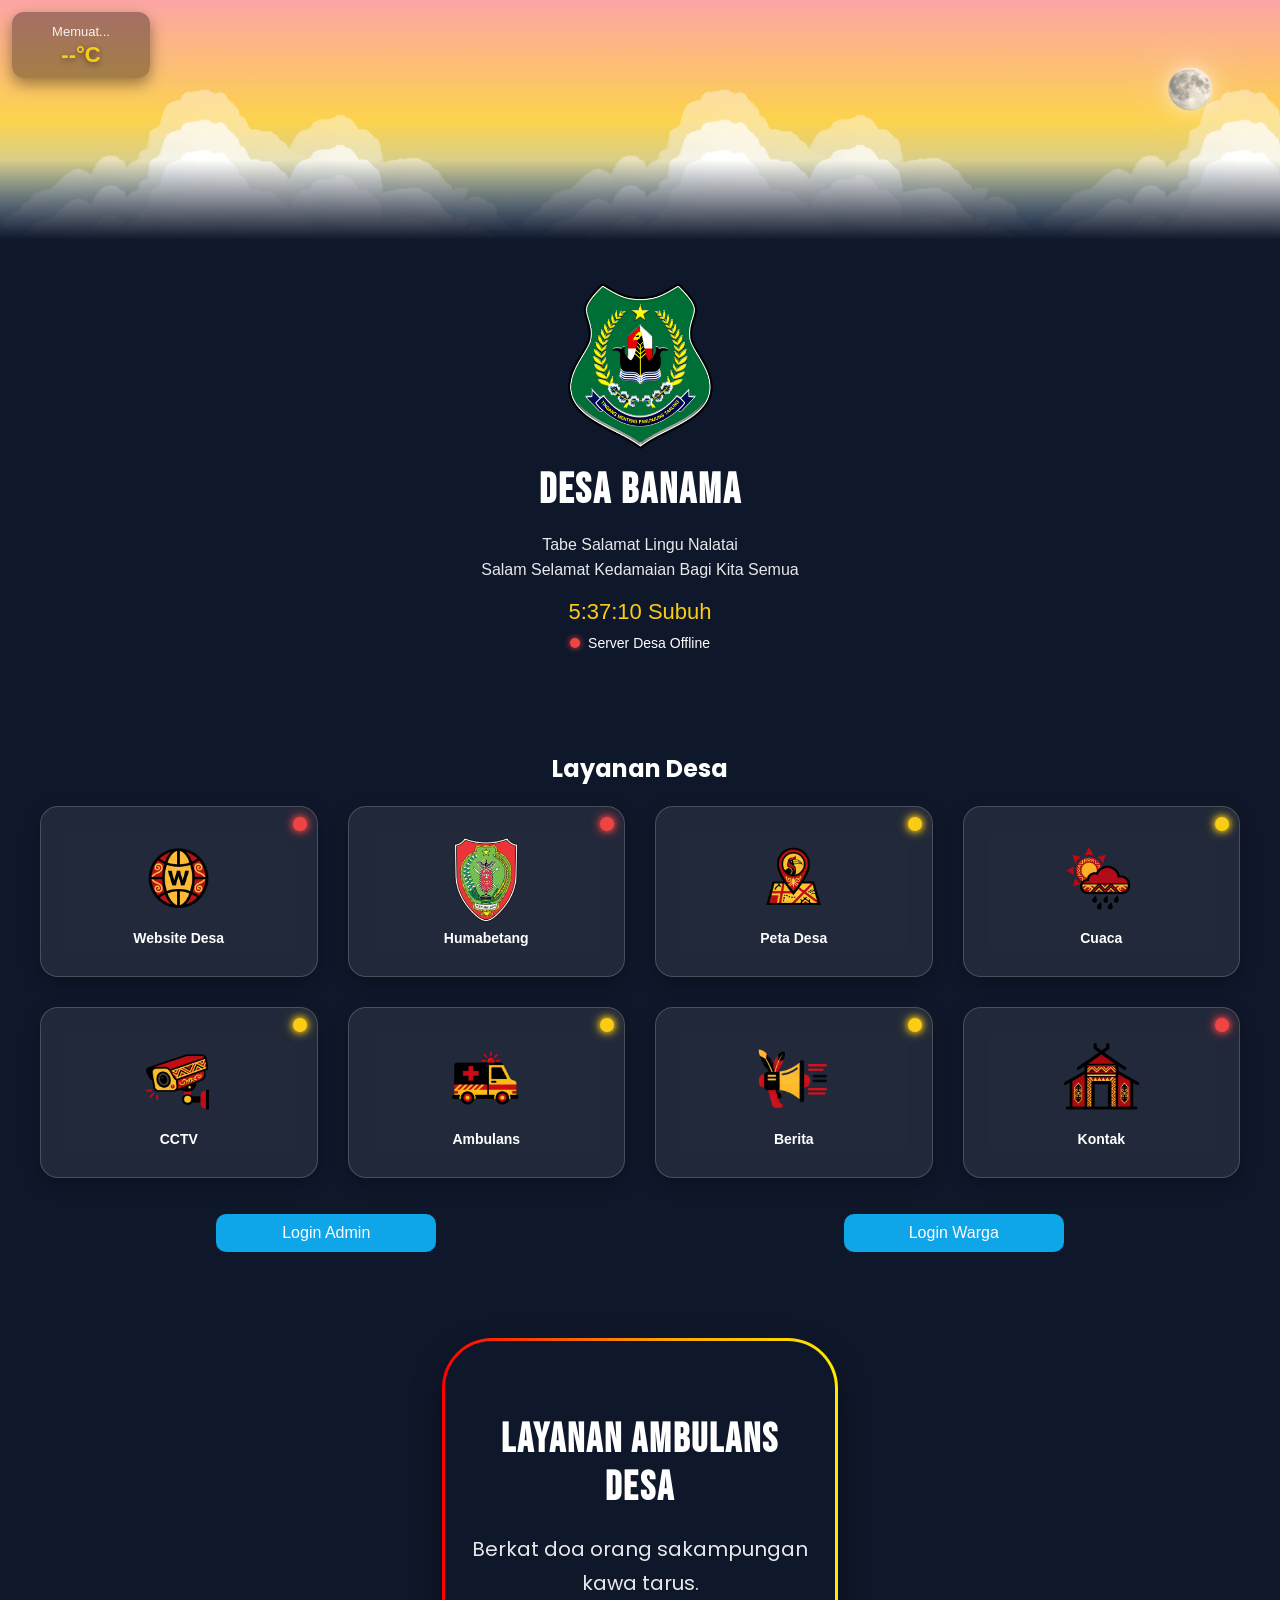
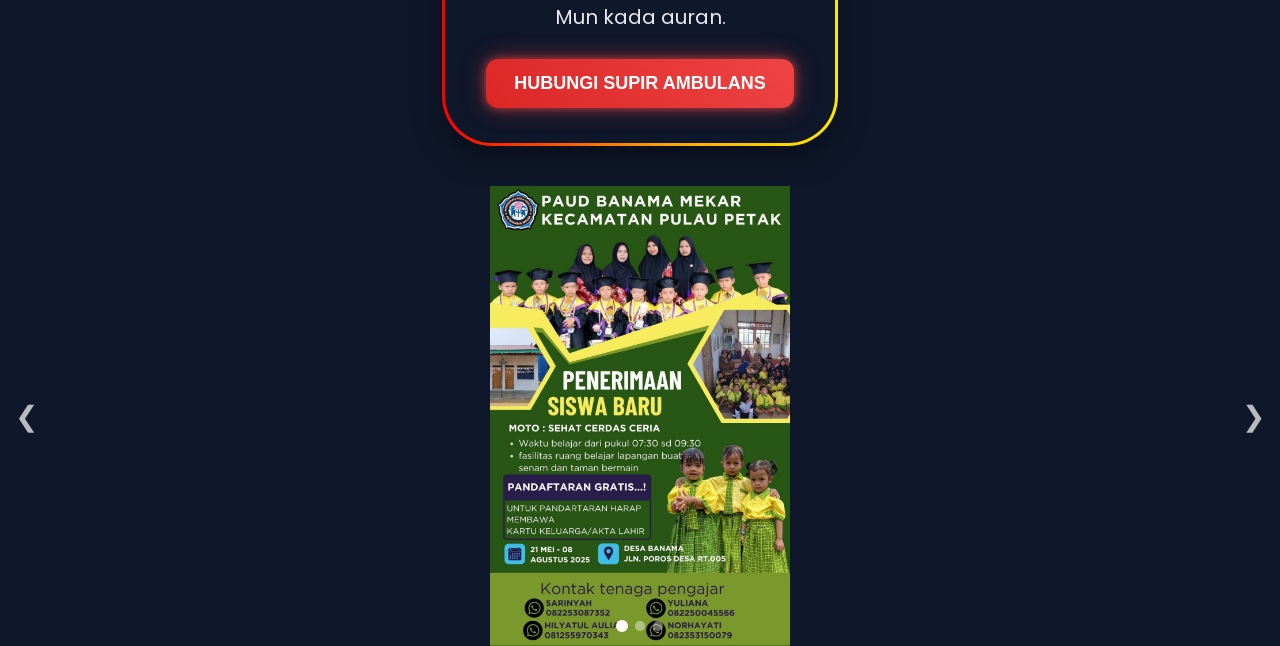
==== commit 342ce340: "Add CCTV iframe streams to index.html" ====
--- a/index.html
+++ b/index.html
@@ -137,7 +137,17 @@
 CCTV Halaman Kantor Desa
 </h2>
 
-<img src="assets/img/cctv-placeholder.jpg">
+<div style="width:100%;">
+
+  <iframe src="https://cctv.banama.my.id/stream.html?src=cam1"
+          style="width:100%; height:350px; border:none;"></iframe>
+
+  <br><br>
+
+  <iframe src="https://cctv.banama.my.id/stream.html?src=cam2"
+          style="width:100%; height:350px; border:none;"></iframe>
+
+</div>
 
 </section>
 
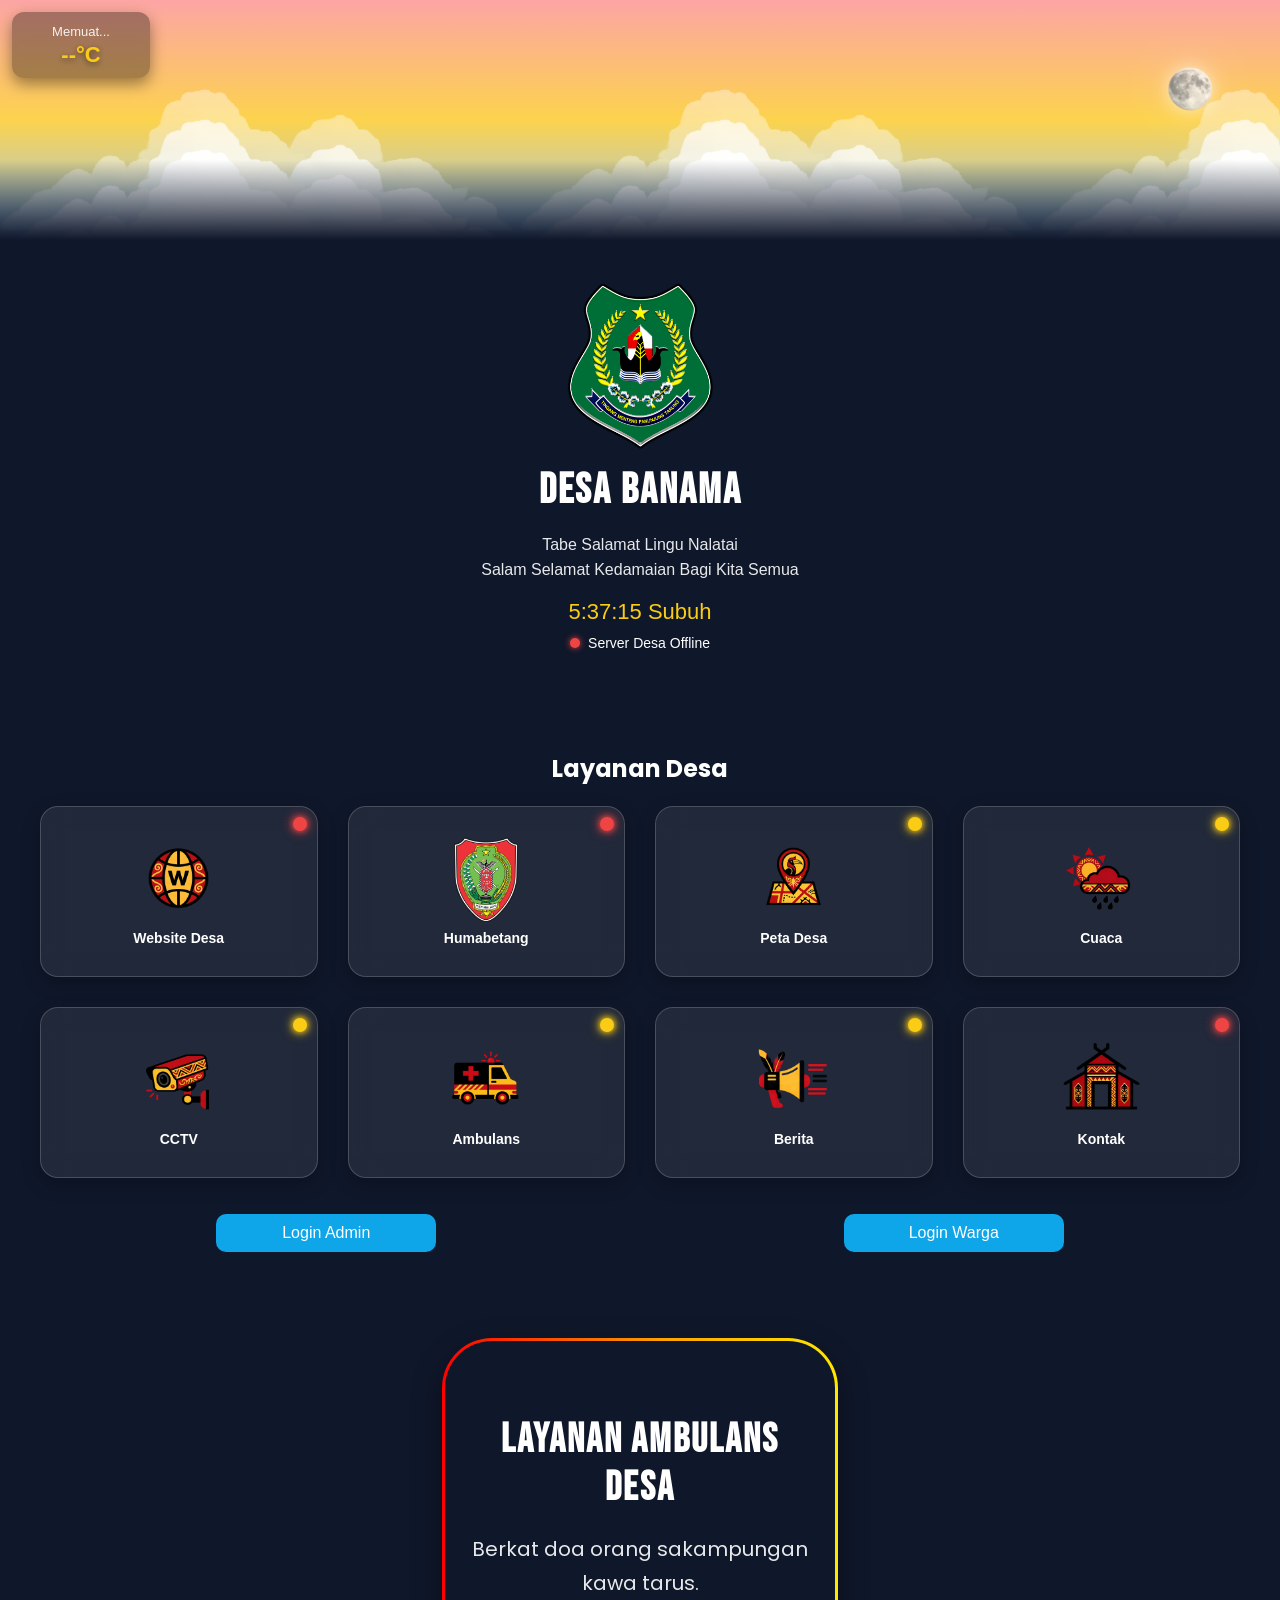
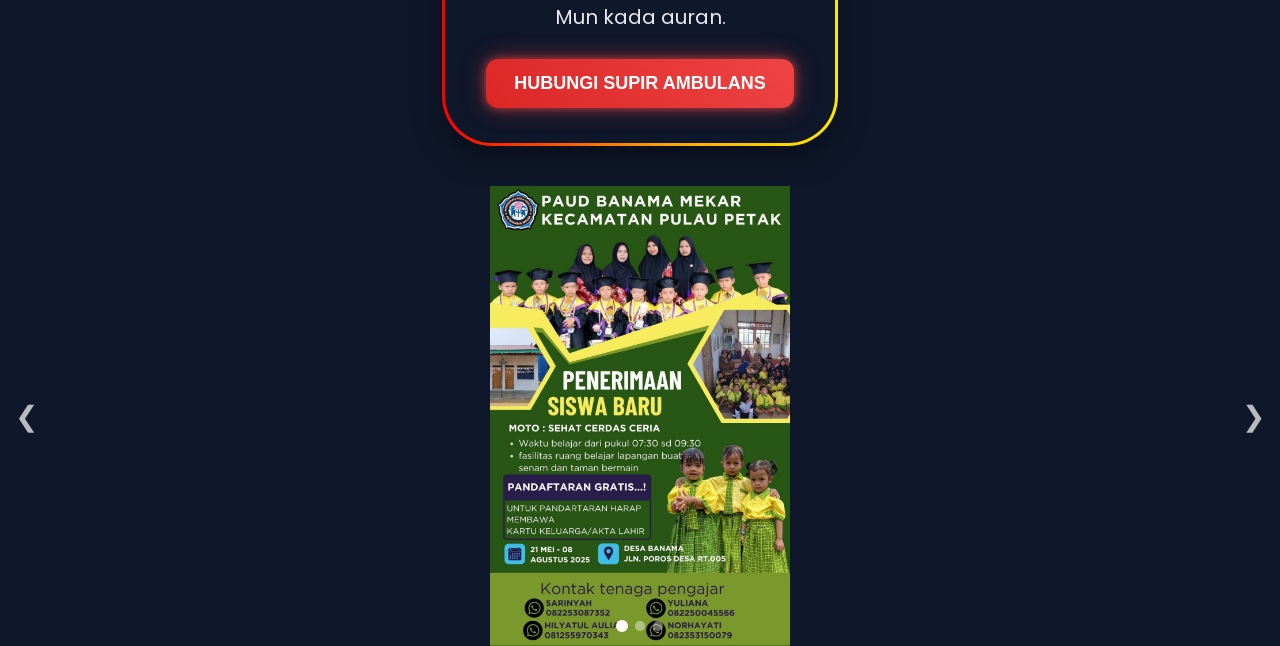
==== commit 8edec84a: "Integrate Tawk.to live chat script Added Tawk.to live chat script to the HTML file." ====
--- a/index.html
+++ b/index.html
@@ -237,5 +237,18 @@
 <script src="js/berita.js"></script>
 <script src="js/scroll.js"></script>
 <script src="js/cuaca.js"></script>
+    <!--Start of Tawk.to Script-->
+
+<script type="text/javascript">  
+var Tawk_API=Tawk_API||{}, Tawk_LoadStart=new Date();  
+(function(){  
+var s1=document.createElement("script"),s0=document.getElementsByTagName("script")[0];  
+s1.async=true;  
+s1.src='https://embed.tawk.to/6a9fef544bac3434419419fa/1k20btpgl';  
+s1.charset='UTF-8';  
+s1.setAttribute('crossorigin','*');  
+s0.parentNode.insertBefore(s1,s0);  
+})();  
+</script>  <!--End of Tawk.to Script-->
 </body>
 </html>
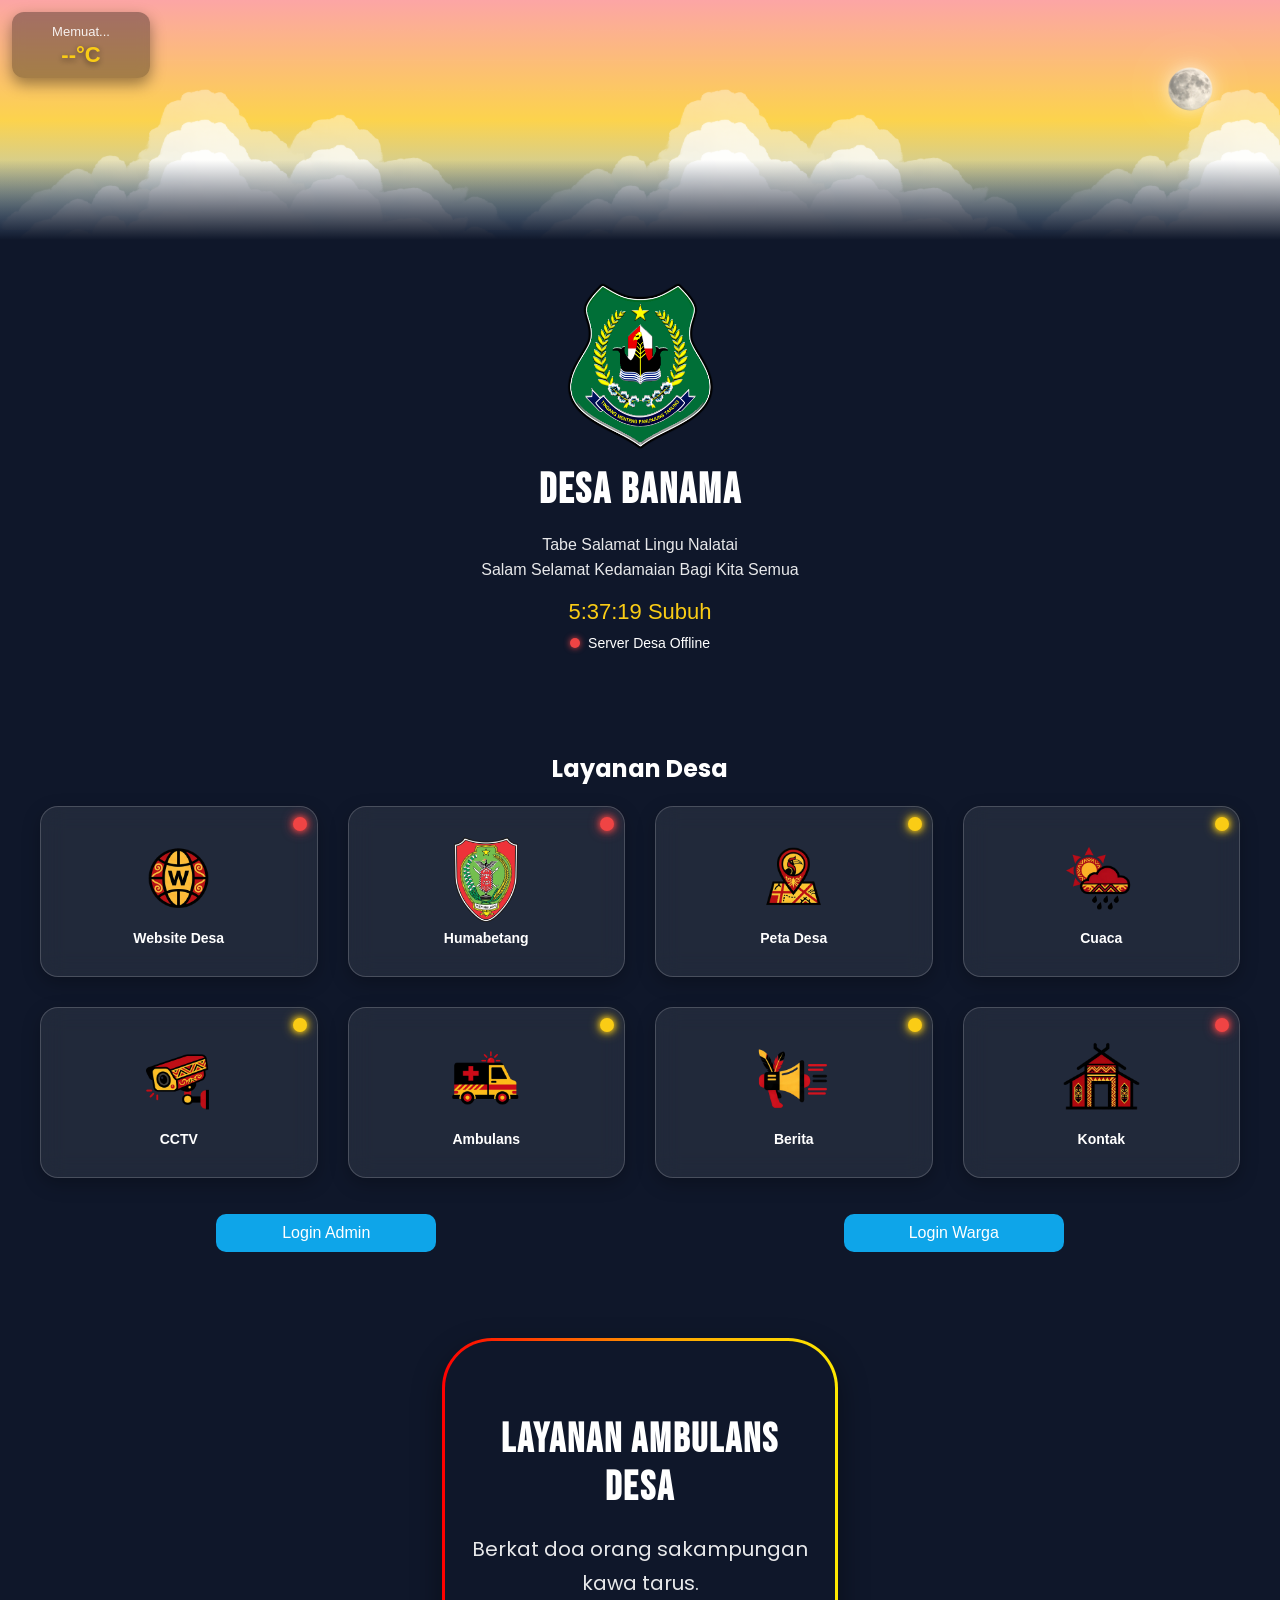
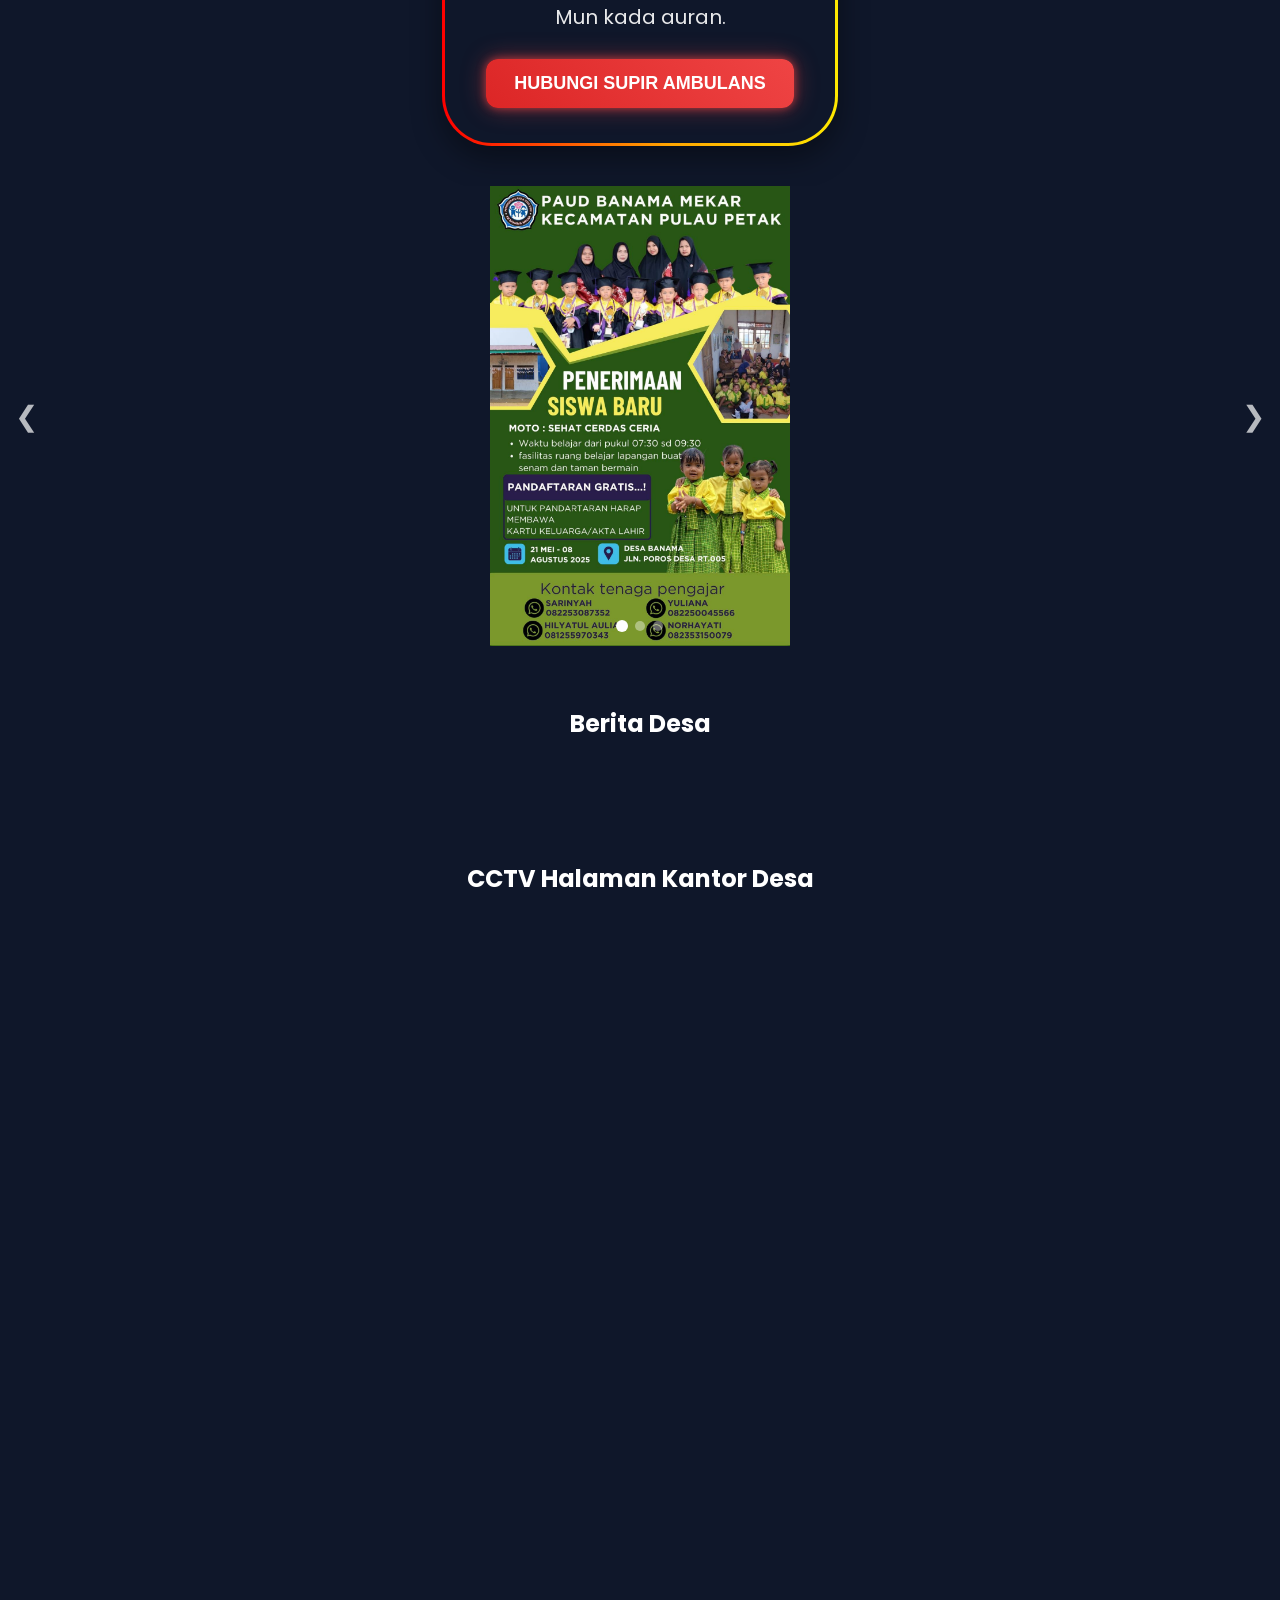
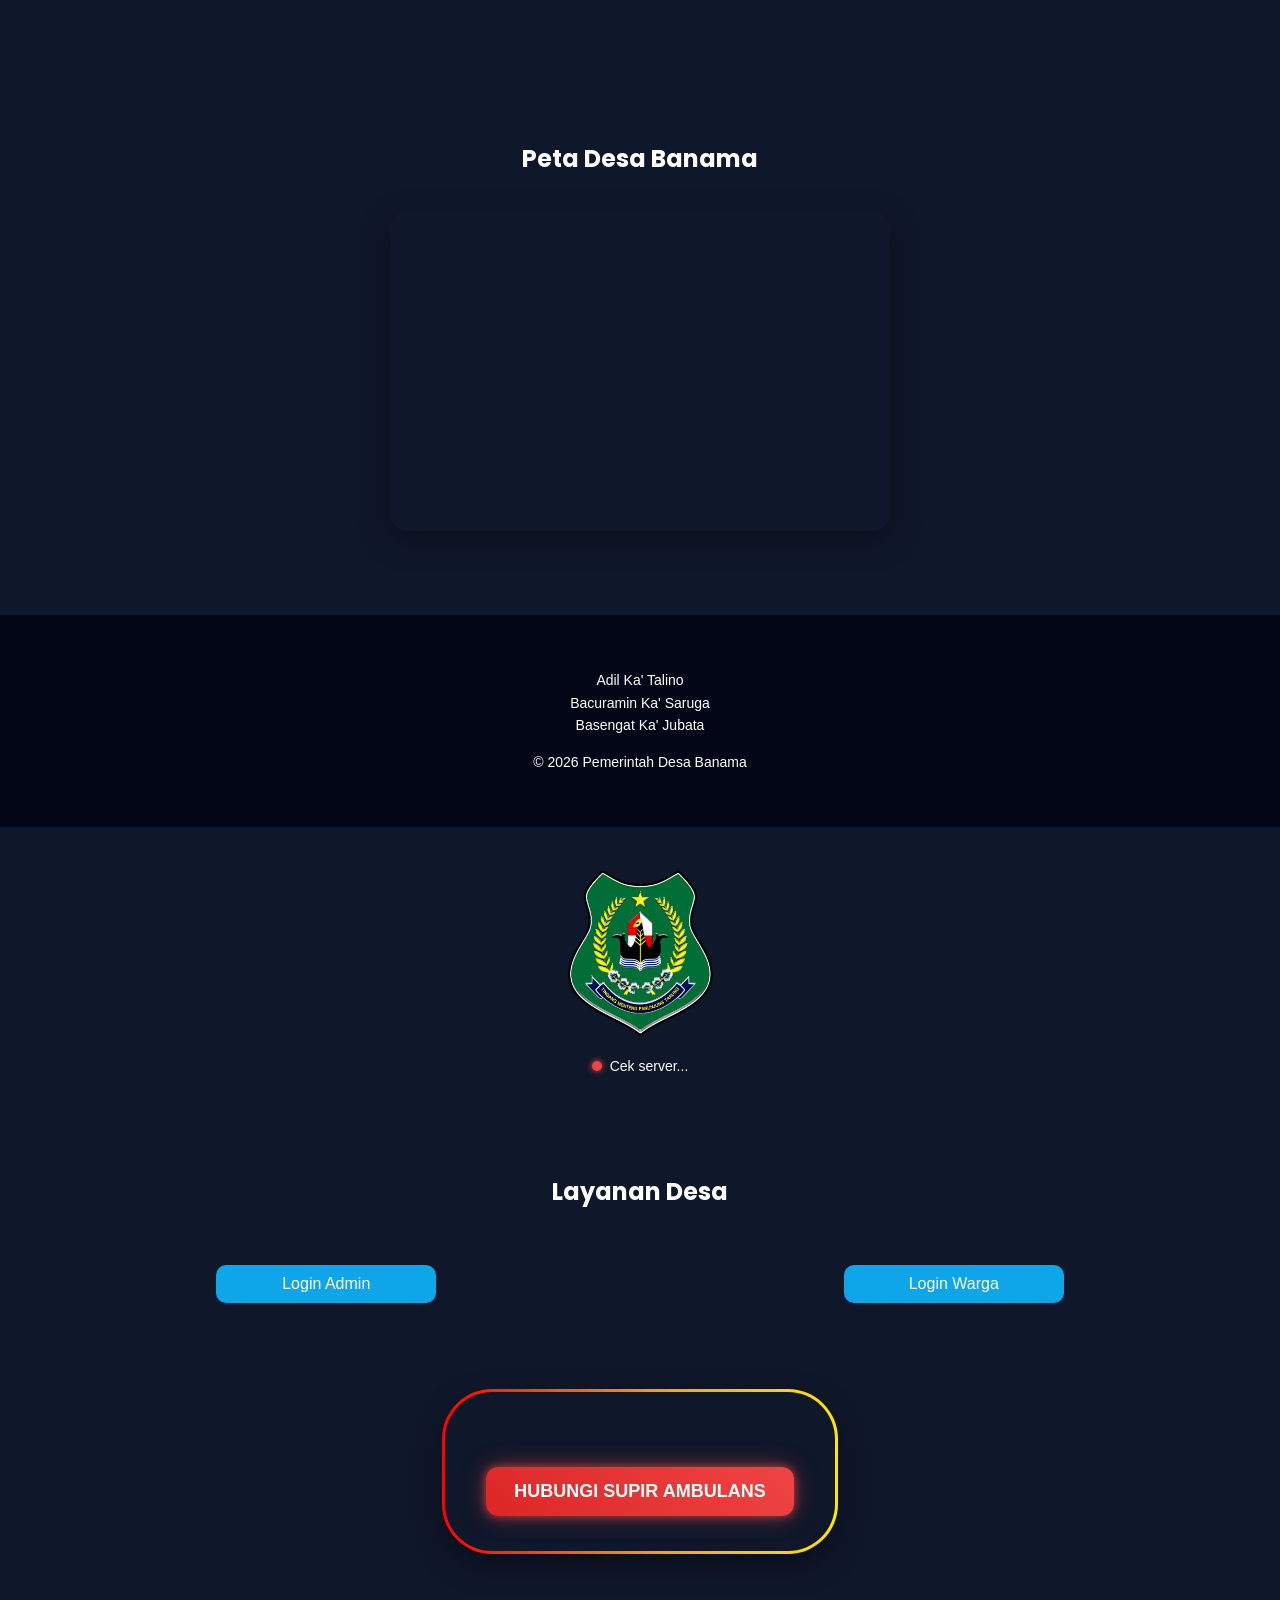
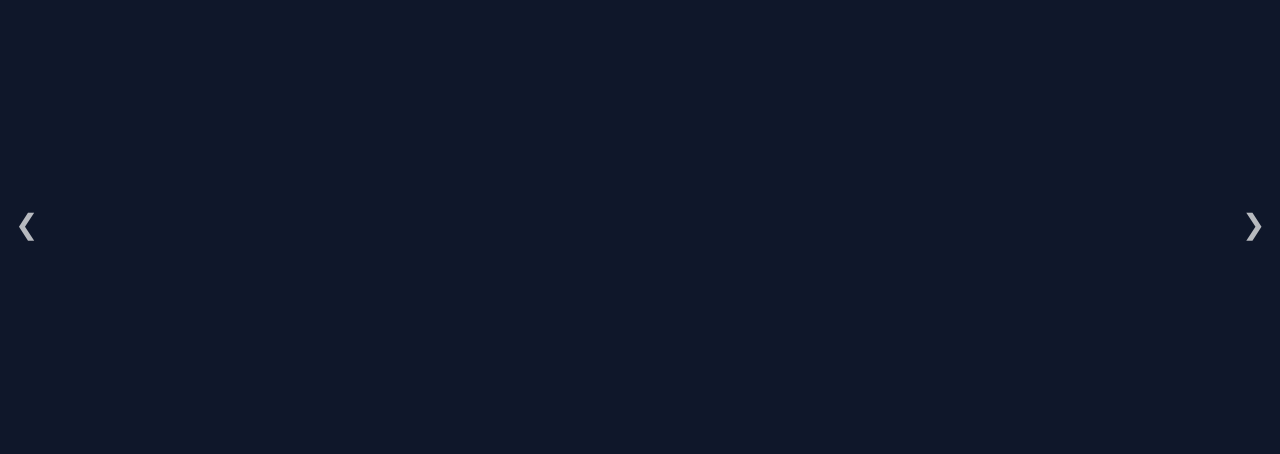
==== commit 1b91b7e6: "Refactor index.html structure and add elements Updated the HTML structure and added missing elements" ====
--- a/index.html
+++ b/index.html
@@ -1,11 +1,6 @@
-<!DOCTYPE html>
-<html lang="id">
-
-<head>
-<link href="https://fonts.googleapis.com/css2?family=Bebas+Neue&display=swap" rel="stylesheet">
-<link href="https://fonts.googleapis.com/css2?family=Poppins:wght@400;600;700&display=swap" rel="stylesheet">
-
-<meta charset="UTF-8">
+<!DOCTYPE html><html lang="id"><head>
+    <link href="https://fonts.googleapis.com/css2?family=Bebas+Neue&display=swap" rel="stylesheet">
+    <link href="https://fonts.googleapis.com/css2?family=Poppins:wght@400;600;700&display=swap" rel="stylesheet"><meta charset="UTF-8">
 <meta name="viewport" content="width=device-width, initial-scale=1.0">
 
 <title>Portal Desa Banama</title>
@@ -14,27 +9,284 @@
 <link rel="stylesheet" href="css/ambulance.css">
 
 <link rel="stylesheet"
-href="https://cdnjs.cloudflare.com/ajax/libs/font-awesome/6.5.0/css/all.min.css">
-
-</head>
-
-<body>
-
-<!-- SMART SKY -->
+    href="https://cdnjs.cloudflare.com/ajax/libs/font-awesome/6.5.0/css/all.min.css">
+
+</head><body><!-- ==================== SMART SKY ==================== -->
 <div id="sky">
 
-<div id="weather-widget">
-<div id="weather-text">Memuat...</div>
-<div id="temperature">--°C</div>
-</div>
-
-<img src="assets/img/sun.webp" id="sun">
-<img src="assets/img/moon.webp" id="moon">
-
-<div class="cloud cloud-back"></div>
-<div class="cloud cloud-mid"></div>
-<div class="cloud cloud-front"></div>
-
+    <div id="weather-widget">
+        <div id="weather-text">Memuat...</div>
+        <div id="temperature">--°C</div>
+    </div>
+
+    <img src="assets/img/sun.webp" id="sun" alt="Matahari">
+    <img src="assets/img/moon.webp" id="moon" alt="Bulan">
+
+    <div class="cloud cloud-back"></div>
+    <div class="cloud cloud-mid"></div>
+    <div class="cloud cloud-front"></div>
+
+    <div id="rain"></div>
+    <div id="lightning"></div>
+    <div id="stars"></div>
+
+</div>
+
+
+<!-- ==================== HEADER ==================== -->
+<header class="hero fade-up">
+
+    <a href="#" id="logoAdmin">
+        <img src="assets/img/logo.png" id="logo" width="150" alt="Logo Desa Banama">
+    </a>
+
+    <h1 id="desaTitle"></h1>
+
+    <p id="desaSlogan"></p>
+
+    <div id="jam-wita"></div>
+
+    <div class="server-status">
+        <span id="server-lamp" class="server-offline"></span>
+        <span id="server-text">Cek server...</span>
+    </div>
+
+</header>
+
+
+<!-- ==================== DASHBOARD ==================== -->
+<section class="dashboard fade-up">
+
+    <h2 class="section-title">
+        Layanan Desa
+    </h2>
+
+    <div class="app-grid" id="appGrid"></div>
+
+    <div id="login-menu" class="login-menu">
+
+        <a href="https://desa.banama.my.id/siteman">
+            Login Admin
+        </a>
+
+        <a href="https://desa.banama.my.id/layanan">
+            Login Warga
+        </a>
+
+    </div>
+
+</section>
+
+
+<!-- ==================== AMBULANCE ==================== -->
+<section class="ambulance-section fade-up">
+
+    <div id="ambulance-banner">
+
+        <h3 id="ambulanceTitle"></h3>
+
+        <p id="ambulanceText"></p>
+
+        <button id="call-ambulance">
+            Hubungi Supir Ambulans
+        </button>
+
+        <audio id="ambulanceSound">
+            <source src="assets/sound/siren.mp3" type="audio/mpeg">
+        </audio>
+
+    </div>
+
+</section>
+
+
+<!-- ==================== BANNER ==================== -->
+<section class="banner-slider">
+
+    <div class="slides" id="bannerSlides"></div>
+
+    <div class="slider-arrow left">
+        &#10094;
+    </div>
+
+    <div class="slider-arrow right">
+        &#10095;
+    </div>
+
+    <div class="dots"></div>
+
+</section>
+
+
+<!-- ==================== BERITA ==================== -->
+<section id="berita" class="fade-up">
+
+    <h2 class="section-title">
+        Berita Desa
+    </h2>
+
+    <div id="berita-list"></div>
+
+</section>
+
+
+<!-- ==================== CCTV ==================== -->
+<section id="cctv" class="fade-up">
+
+    <h2 class="section-title">
+        CCTV Halaman Kantor Desa
+    </h2>
+
+    <div style="width:100%;">
+
+        <iframe
+            src="https://cctv.banama.my.id/stream.html?src=cam1"
+            style="width:100%; height:350px; border:none;"
+            title="CCTV Kamera 1">
+        </iframe>
+
+        <br><br>
+
+        <iframe
+            src="https://cctv.banama.my.id/stream.html?src=cam2"
+            style="width:100%; height:350px; border:none;"
+            title="CCTV Kamera 2">
+        </iframe>
+
+    </div>
+
+</section>
+
+
+<!-- ==================== PETA ==================== -->
+<section id="peta" class="fade-up">
+
+    <h2 class="section-title">
+        Peta Desa Banama
+    </h2>
+
+    <iframe
+        src="https://www.google.com/maps?q=Banama,Kapuas,Kalimantan%20Tengah&output=embed"
+        title="Peta Desa Banama">
+    </iframe>
+
+</section>
+
+
+<!-- ==================== FOOTER ==================== -->
+<footer class="fade-up">
+
+    <p id="footerText"></p>
+
+    <p id="copyright"></p>
+
+</footer>
+
+
+<!-- ==================== POPUP ADMIN ==================== -->
+<div id="adminPopup" class="popup-admin">
+
+    <div class="popup-box">
+
+        <h3>⚠ Server Tidak Aktif</h3>
+
+        <p>
+            Server Sistem Informasi Desa saat ini tidak aktif.<br>
+            Jika sangat mendesak silakan hubungi admin desa.
+        </p>
+
+        <div class="popup-buttons">
+
+            <a href="https://wa.me/6285248555550" class="wa-admin">
+                <i class="fa-brands fa-whatsapp"></i>
+                Hubungi Admin
+            </a>
+
+            <button class="close-popup" id="closePopup">
+                Tutup
+            </button>
+
+        </div>
+
+    </div>
+
+</div>
+
+
+<!-- ==================== POPUP AMBULANCE ==================== -->
+<div id="ambulancePopup" class="popup-admin">
+
+    <div class="popup-box">
+
+        <h3>🚑 Layanan Ambulans Desa</h3>
+
+        <p>
+            Jika membutuhkan ambulans desa,<br>
+            silakan hubungi supir ambulans melalui WhatsApp.
+        </p>
+
+        <div class="popup-buttons">
+
+            <a href="https://wa.me/6285248555550" class="wa-admin">
+                <i class="fa-brands fa-whatsapp"></i>
+                Hubungi Supir
+            </a>
+
+            <button class="close-popup" id="closeAmbulance">
+                Tutup
+            </button>
+
+        </div>
+
+    </div>
+
+</div>
+
+
+<!-- ==================== AUDIO ==================== -->
+<audio id="banamaSong">
+    <source src="assets/sound/Banama_Desa_Tercinta.mp3" type="audio/mpeg">
+</audio>
+
+
+<!-- ==================== JAVASCRIPT ==================== -->
+<script src="js/settings.js"></script>
+<script src="js/app-loader.js"></script>
+<script src="js/main.js"></script>
+<script src="js/server.js"></script>
+<script src="js/berita.js"></script>
+<script src="js/scroll.js"></script>
+<script src="js/cuaca.js"></script>
+
+
+<!-- ==================== TAWK.TO ==================== -->
+<script type="text/javascript">
+
+    var Tawk_API = Tawk_API || {};
+    var Tawk_LoadStart = new Date();
+
+    (function () {
+
+        var s1 = document.createElement("script");
+        var s0 = document.getElementsByTagName("script")[0];
+
+        s1.async = true;
+
+        s1.src = 'https://embed.tawk.to/6a9fef544bac3434419419fa/1k20btpgl';
+
+        s1.charset = 'UTF-8';
+
+        s1.setAttribute('crossorigin', '*');
+
+        s0.parentNode.insertBefore(s1, s0);
+
+    })();
+
+</script>
+<!-- ==================== END TAWK.TO ==================== -->
+
+</body>
+</html>
 <div id="rain"></div>
 <div id="lightning"></div>
 <div id="stars"></div>
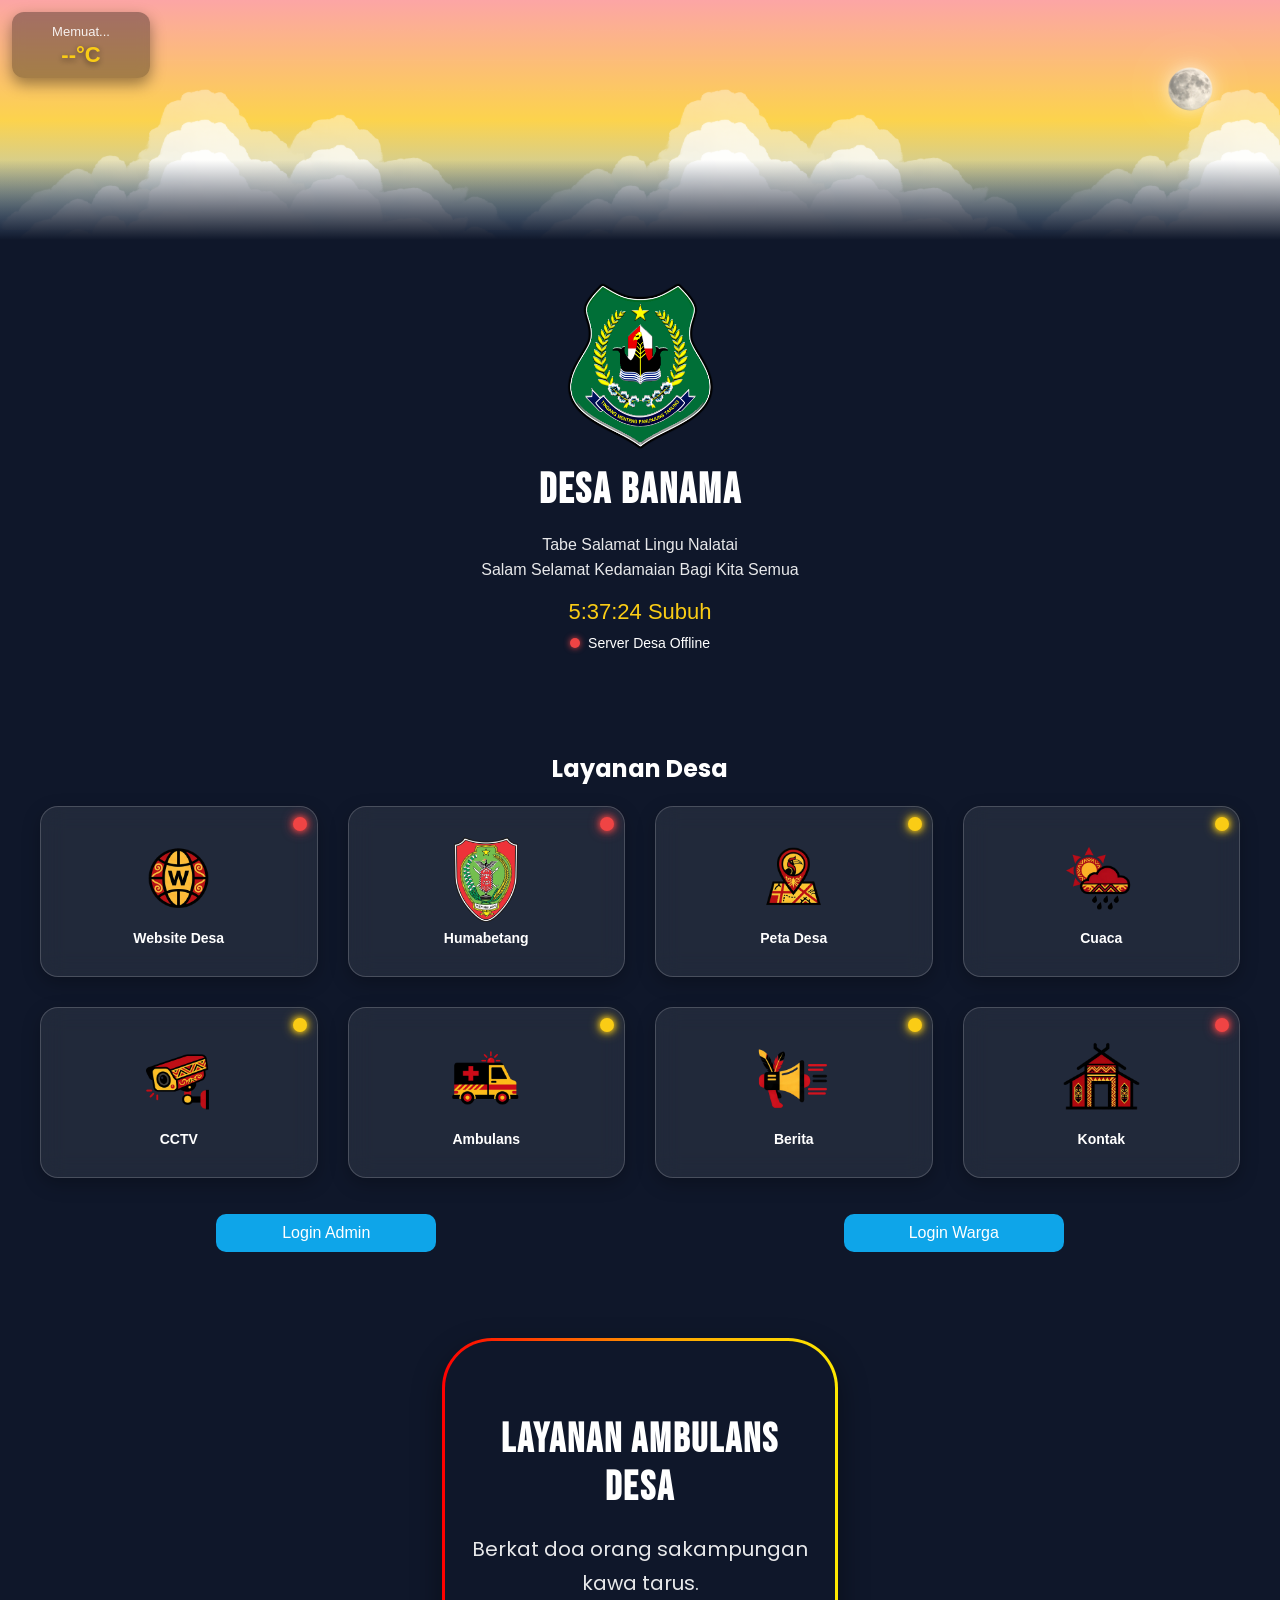
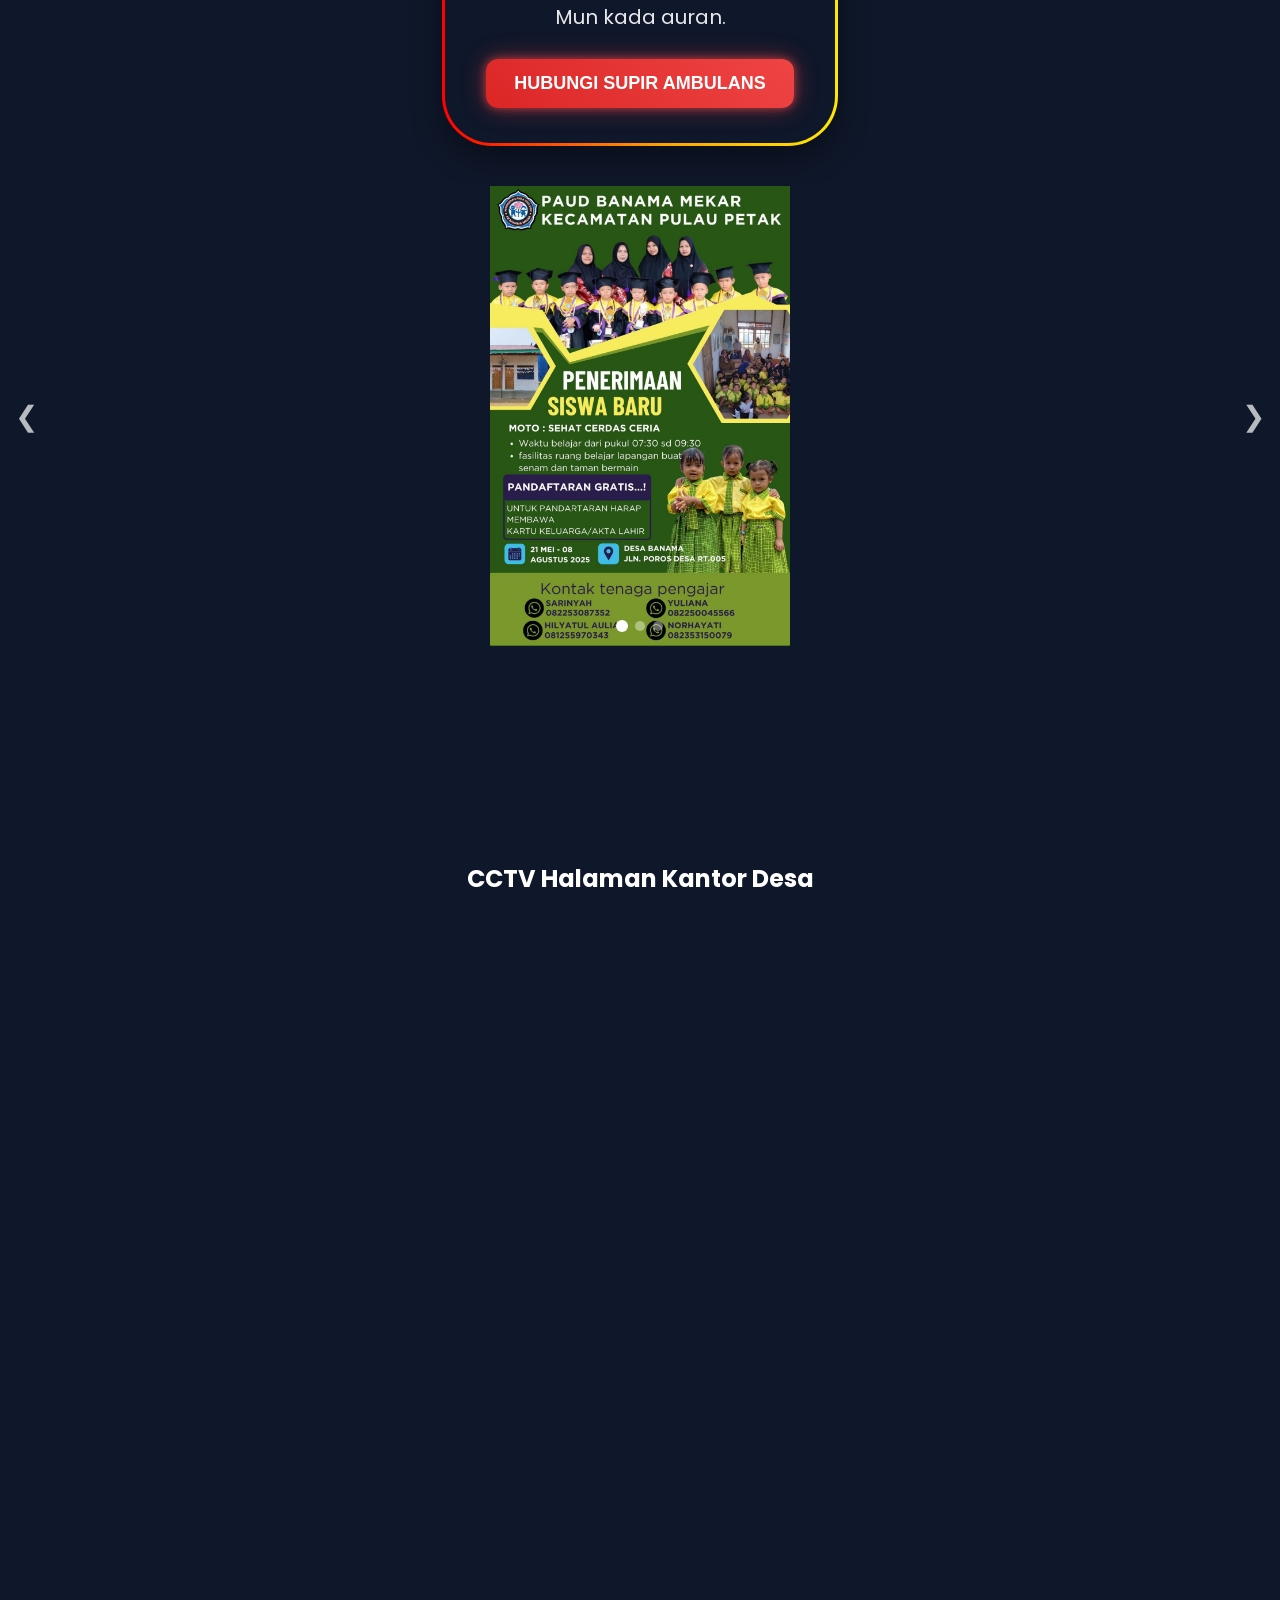
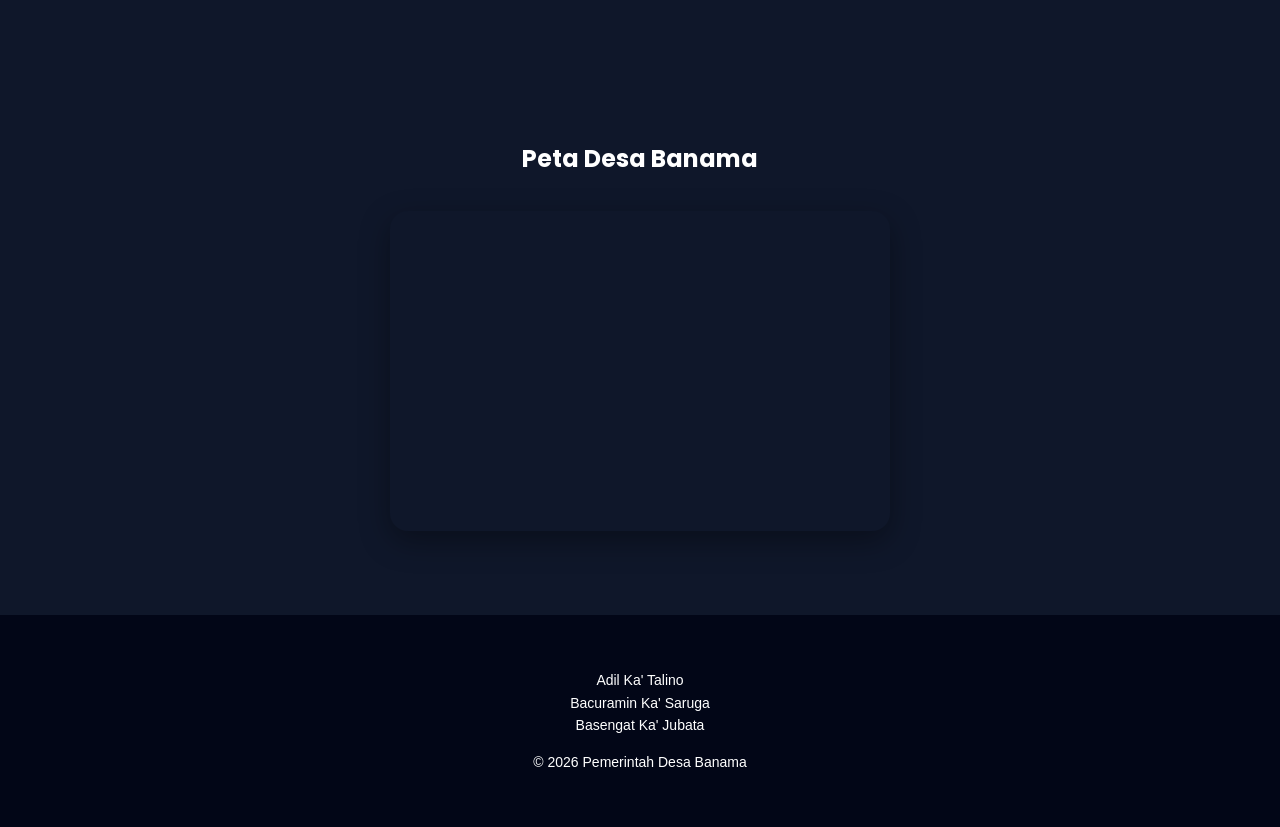
==== commit 45ab993d: "Update index.html" ====
--- a/index.html
+++ b/index.html
@@ -287,220 +287,3 @@
 
 </body>
 </html>
-<div id="rain"></div>
-<div id="lightning"></div>
-<div id="stars"></div>
-
-</div>
-
-<!-- HEADER -->
-
-<header class="hero fade-up">
-
-<a href="#" id="logoAdmin">
-<img src="assets/img/logo.png" id="logo" width="150">
-</a>
-
-<h1 id="desaTitle"></h1>
-
-<p id="desaSlogan"></p>
-
-<div id="jam-wita"></div>
-
-<div class="server-status">
-    <span id="server-lamp" class="server-offline"></span>
-    <span id="server-text">Cek server...</span>
-</div>
-
-</header>
-
-<!-- DASHBOARD -->
-
-<section class="dashboard fade-up">
-
-<h2 class="section-title">
-Layanan Desa
-</h2>
-
-<div class="app-grid" id="appGrid"></div>
-
-
-<div id="login-menu" class="login-menu">
-
-<a href="https://desa.banama.my.id/siteman">
-Login Admin
-</a>
-
-<a href="https://desa.banama.my.id/layanan">
-Login Warga
-</a>
-
-</div>
-
-</section>
-
-<!-- AMBULANCE -->
-
-<section class="ambulance-section fade-up">
-
-<div id="ambulance-banner">
-
-    <h3 id="ambulanceTitle"></h3>
-    <p id="ambulanceText"></p>
-
-<button id="call-ambulance">
-Hubungi Supir Ambulans
-</button>
-
-<audio id="ambulanceSound">
-<source src="assets/sound/siren.mp3" type="audio/mpeg">
-</audio>
-
-</div>
-
-</section>
-
-<!-- BANNER -->
-
-<section class="banner-slider">
-
-    <div class="slides" id="bannerSlides"></div>
-
-<div class="slider-arrow left">&#10094;</div>
-<div class="slider-arrow right">&#10095;</div>
-
-<div class="dots"></div>
-
-<section id="berita" class="fade-up">
-
-<h2 class="section-title">
-Berita Desa
-</h2>
-
-<div id="berita-list"></div>
-
-</section>
-
-<!-- CCTV -->
-
-<section id="cctv" class="fade-up">
-
-<h2 class="section-title">
-CCTV Halaman Kantor Desa
-</h2>
-
-<div style="width:100%;">
-
-  <iframe src="https://cctv.banama.my.id/stream.html?src=cam1"
-          style="width:100%; height:350px; border:none;"></iframe>
-
-  <br><br>
-
-  <iframe src="https://cctv.banama.my.id/stream.html?src=cam2"
-          style="width:100%; height:350px; border:none;"></iframe>
-
-</div>
-
-</section>
-
-<!-- PETA -->
-
-<section id="peta" class="fade-up">
-
-<h2 class="section-title">
-Peta Desa Banama
-</h2>
-
-<iframe
-src="https://www.google.com/maps?q=Banama,Kapuas,Kalimantan%20Tengah&output=embed">
-</iframe>
-
-</section>
-
-<footer class="fade-up">
-
-    <p id="footerText"></p>
-    <p id="copyright"></p>
-
-</footer>
-
-<div id="adminPopup" class="popup-admin">
-
-<div class="popup-box">
-
-<h3>⚠ Server Tidak Aktif</h3>
-
-<p>
-Server Sistem Informasi Desa saat ini tidak aktif.<br>
-Jika sangat mendesak silakan hubungi admin desa.
-</p>
-
-<div class="popup-buttons">
-
-<a href="https://wa.me/6285248555550" class="wa-admin">
-<i class="fa-brands fa-whatsapp"></i> Hubungi Admin
-</a>
-
-<button class="close-popup" id="closePopup">
-Tutup
-</button>
-
-</div>
-
-</div>
-
-</div>
-
-<div id="ambulancePopup" class="popup-admin">
-
-<div class="popup-box">
-
-<h3>🚑 Layanan Ambulans Desa</h3>
-
-<p>
-Jika membutuhkan ambulans desa,<br>
-silakan hubungi supir ambulans melalui WhatsApp.
-</p>
-
-<div class="popup-buttons">
-
-<a href="https://wa.me/6285248555550" class="wa-admin">
-<i class="fa-brands fa-whatsapp"></i> Hubungi Supir
-</a>
-
-<button class="close-popup" id="closeAmbulance">
-Tutup
-</button>
-
-</div>
-
-</div>
-
-</div>
-
-<audio id="banamaSong">
-<source src="assets/sound/Banama_Desa_Tercinta.mp3" type="audio/mpeg">
-</audio>
-
-<script src="js/settings.js"></script>
-<script src="js/app-loader.js"></script>
-<script src="js/main.js"></script>
-<script src="js/server.js"></script>
-<script src="js/berita.js"></script>
-<script src="js/scroll.js"></script>
-<script src="js/cuaca.js"></script>
-    <!--Start of Tawk.to Script-->
-
-<script type="text/javascript">  
-var Tawk_API=Tawk_API||{}, Tawk_LoadStart=new Date();  
-(function(){  
-var s1=document.createElement("script"),s0=document.getElementsByTagName("script")[0];  
-s1.async=true;  
-s1.src='https://embed.tawk.to/6a9fef544bac3434419419fa/1k20btpgl';  
-s1.charset='UTF-8';  
-s1.setAttribute('crossorigin','*');  
-s0.parentNode.insertBefore(s1,s0);  
-})();  
-</script>  <!--End of Tawk.to Script-->
-</body>
-</html>
